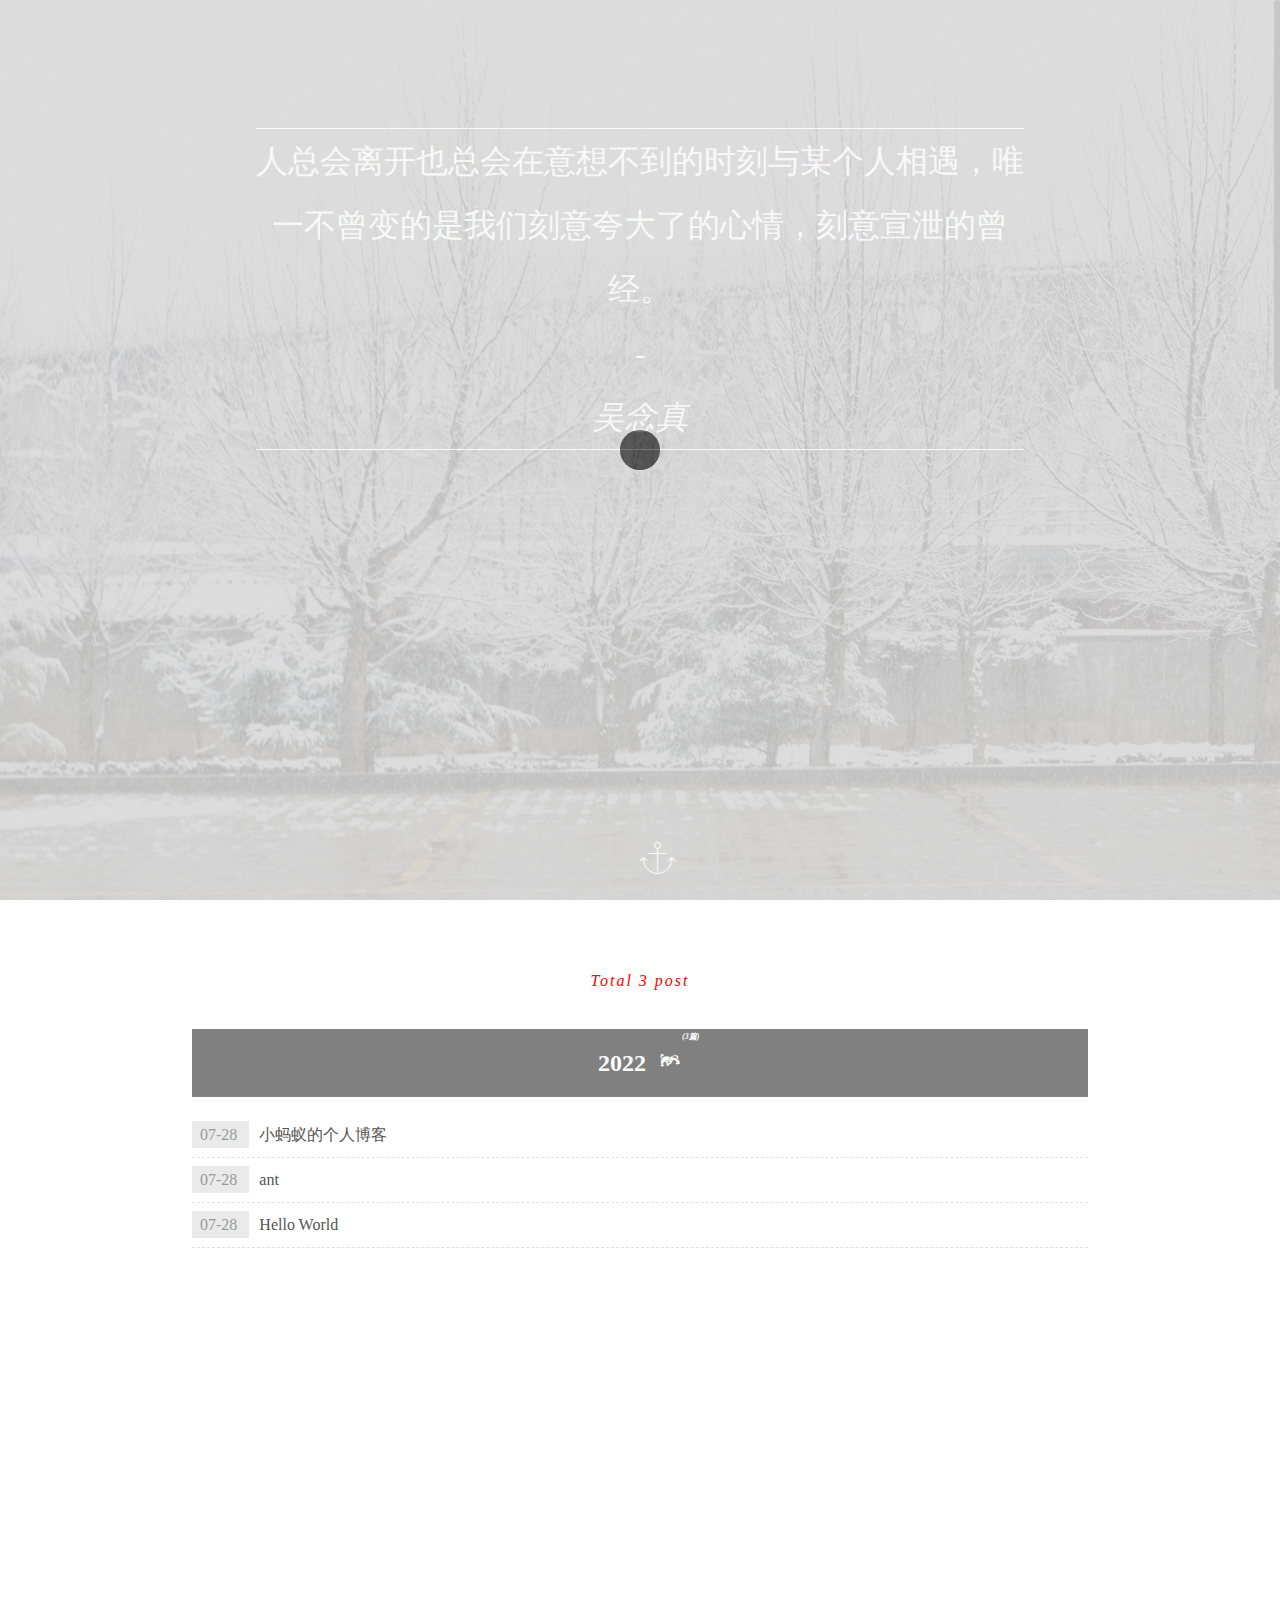
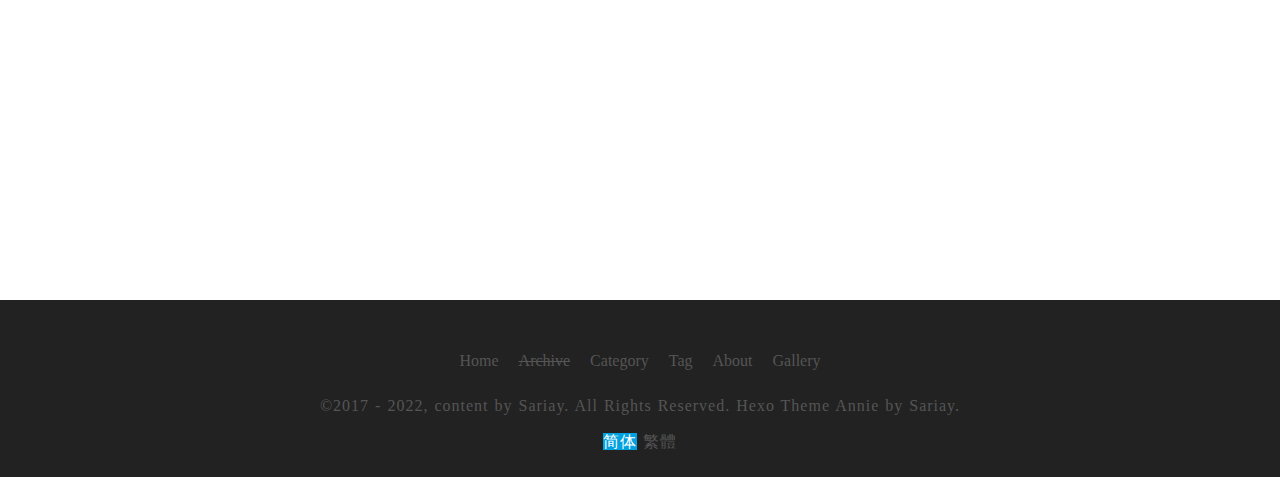
==== archives/index.html @ a085ccd4 "Site updated: 2022-07-29 09:21:58" ====
<!--
	作者：Sariay
	时间：2018-08-26
	描述：There may be a bug, but don't worry, Qiling(器灵) says that it can work normally! aha!
-->
<!DOCTYPE html>
<html class="html-loading">
		

<head>
	<meta charset="utf-8">
  <meta http-equiv="X-UA-Compatible" content="IE=edge,chrome=1">
	<meta name="viewport" content="width=device-width, initial-scale=1, maximum-scale=1.0, user-scalable=no">
  <title>
    
      Archive | 小蚂蚁的个人博客
    
  </title>
  <meta name="author" content="John Doe">
  <meta name="keywords" content="" />
  <meta name="description" content="" />
	<!-- favicon -->
  <link rel="shortcut icon" href="/img/favicon.ico">

  <!-- css -->
  
<link rel="stylesheet" href="/css/Annie.css">

  
  <!-- jquery -->
	
<script src="/plugin/jquery/jquery.min.js"></script>


<script>
    const CONFIG_BGIMAGE = {
      mode: 'normal',
      normalSrc: '/img/header-bg.jpg',
      randomYouMax: 110,
      randomYouSrc: 'https://sariay.github.io/Random-img/',
	  randomOtherSrc: 'https://api.berryapi.net/?service=App.Bing.Images&day=-0',
	  preloaderEnable: true
    }
	
    const CONFIG_LEACLOUD_COUNT = {
      enable: false,
	  appId: 'AU8...',
	  appKey: '4cU...',
	  serverURLs: 'http' || ' '
    }
  </script>
<meta name="generator" content="Hexo 6.2.0"></head>
	<body>
		<!-- Preloader -->

	<div id="preloader">
		<div class="pre-container">
			
				<div class="spinner">
					<div class="double-bounce1"></div>
					<div class="double-bounce2"></div>
				</div>
						
		</div>
	</div>


<!-- header -->
<header class="fixbackground bg-pan-br">
	<div class="mask">
		<!-- motto -->
		<div class="h-body">	
			
				<div class="motto text-shadow-pop-left">
					<p class="content" id="motto-content">Fetching...</p>
					<p>-<p>
					<p class="author" id="motto-author">Just a minute...</p>
				</div>
			
		</div>
		
		<!-- others: such as time... -->			
		<div class="h-footer">
			<a href="javascript:;" id="read-more" class="scroll-down">
				<span class="icon-anchor1 animation-scroll-down"></span>
			</a>
		</div>
	</div>
</header>

<div id="navigation-hide">
	<!-- Progress bar -->
	<div id="progress-bar"></div>

	<!-- Progress percent -->
	<div id="progress-percentage"><span>0.0%</span></div>

	<div class="toc-switch"><span class="switch-button">Catalog</span></div>

	<!-- Page title -->
	<p>
		
			Archive
		
	</p>

	
	

	<!-- Nav trigger for navigation-H-->
	<a class="nav-trigger"><span></span></a>
</div>

<!-- Navigation in div(id="navigation-H") -->
<nav class="nav-container" id="cd-nav">
	<div class="nav-header">
		<span class="logo"> 
			<img src="/img/logo.png">
		</span>
		<a href="javascript:;" class="nav-close"></a>
	</div>
	
	<div class="nav-body">
		<ul id="global-nav">
	
		<li class="menu-home">
			<a href="/" class="menu-item-home" target="_blank">Home</a>
		</li>
		
	
		<li class="menu-archive">
			<a href="/archives" class="menu-item-archive" target="_blank">Archive</a>
		</li>
		
	
		<li class="menu-categories">
			<a href="/categories" class="menu-item-categories" target="_blank">Category</a>
		</li>
		
	
		<li class="menu-tags">
			<a href="/tags" class="menu-item-tags" target="_blank">Tag</a>
		</li>
		
	
		<li class="menu-about">
			<a href="/about" class="menu-item-about" target="_blank">About</a>
		</li>
		
	
		<li class="menu-gallery">
			<a href="/gallery" class="menu-item-gallery" target="_blank">Gallery</a>
		</li>
		
	

	
</ul>
	</div>
	
	<div class="nav-footer">
		<ul id="global-social">
	
		<li>
			<a href="http://github.com/" target="_blank">
				<span class="icon-one"><span class="path1"></span><span class="path2"></span></span>
			</a>
		</li>
	
		<li>
			<a href="http://github.com/" target="_blank">
				<span class="icon-zhihu"></span>
			</a>
		</li>
	
		<li>
			<a href="http://github.com/" target="_blank">
				<span class="icon-github"></span>
			</a>
		</li>
	
		<li>
			<a href="http://github.com/" target="_blank">
				<span class="icon-sina-weibo "></span>
			</a>
		</li>
	
		<li>
			<a href="http://github.com/" target="_blank">
				<span class="icon-pinterest2"></span>
			</a>
		</li>
	
		<li>
			<a href="http://github.com/" target="_blank">
				<span class="icon-instagram"></span>
			</a>
		</li>
	
		<li>
			<a href="http://github.com/" target="_blank">
				<span class="icon-twitter"></span>
			</a>
		</li>
	
		<li>
			<a href="/atom.xml" target="_blank">
				<span class="icon-rss"></span>
			</a>
		</li>
			
</ul>

	</div>
</nav>
			
		<!--main-->
		<main>
			<!--
	时间：2018-11-08
	描述：The archive module refers to 'https://1984n.win/archives-post/' & 'http://1900.live/one-theme/', include js、css. Relevant rights reserved by them! 
-->
<div class="layout-archive">
    <div class="i-container">
        <i class="fa fa-book i-tag">
			<!--
	Thec counter of post number  for archive.ejs.  
-->

	
	Total 3 post
	

		</i>
    </div>

    <!-- Archive by year, display in page( archive ) -->
    <div id="layout-archive-year" style="display: 
                 	
            block">        
        
        
        <ul>
            
                <li>
                    <a href="/2022/07/28/littleant/">
            			<em year="2022">
                            07-28
                        </em>
        			    <span itemprop="name">
                            小蚂蚁的个人博客
                        </span>
        			    
                    </a>
                </li>
            
                <li>
                    <a href="/2022/07/28/ant/">
            			<em year="2022">
                            07-28
                        </em>
        			    <span itemprop="name">
                            ant
                        </span>
        			    
                    </a>
                </li>
            
                <li>
                    <a href="/2022/07/28/hello-world/">
            			<em year="2022">
                            07-28
                        </em>
        			    <span itemprop="name">
                            Hello World
                        </span>
        			    
                    </a>
                </li>
            
        </ul>
    </div>

     <!-- Archive by month, called by page( categories, tags... ) -->
    <div id="layout-archive-month" style="display: 
         
            none"> 
        

        
        
            

            
                
                <h3 class="archive-year">
                    <!-- <a href="/archives/2022/07"> -->
                    <a>
                        2022 - 07
                    </a>
                </h3>
            

            <ul>
                <li>
                    <a href="/2022/07/28/littleant/">
                        <em>
                            07-28
                        </em>
                        <span itemprop="name">
                            小蚂蚁的个人博客
                        </span>
                               
                    </a>
                </li>
            </ul>
        
            

            

            <ul>
                <li>
                    <a href="/2022/07/28/ant/">
                        <em>
                            07-28
                        </em>
                        <span itemprop="name">
                            ant
                        </span>
                               
                    </a>
                </li>
            </ul>
        
            

            

            <ul>
                <li>
                    <a href="/2022/07/28/hello-world/">
                        <em>
                            07-28
                        </em>
                        <span itemprop="name">
                            Hello World
                        </span>
                               
                    </a>
                </li>
            </ul>
        
    </div>

    
</div>
		</main>

		<!--footer-->
		<footer>
	<div id="navigation-show">
		<ul id="global-nav">
	
		<li class="menu-home">
			<a href="/" class="menu-item-home" target="_blank">Home</a>
		</li>
		
	
		<li class="menu-archive">
			<a href="/archives" class="menu-item-archive" target="_blank">Archive</a>
		</li>
		
	
		<li class="menu-categories">
			<a href="/categories" class="menu-item-categories" target="_blank">Category</a>
		</li>
		
	
		<li class="menu-tags">
			<a href="/tags" class="menu-item-tags" target="_blank">Tag</a>
		</li>
		
	
		<li class="menu-about">
			<a href="/about" class="menu-item-about" target="_blank">About</a>
		</li>
		
	
		<li class="menu-gallery">
			<a href="/gallery" class="menu-item-gallery" target="_blank">Gallery</a>
		</li>
		
	

	
</ul>
	</div>

	<div class="copyright">
		<p>
			 
				&copy;2017 - 2022, content by Sariay. All Rights Reserved.
			
			
				<a href="http://hexo.io/" title="Hexo" target="_blank" rel="noopener">Hexo</a> Theme <a href="https://github.com/Sariay/hexo-theme-Annie" title="Annie" target="_blank" rel="noopener">Annie</a> by Sariay.
			
		</p>
		<p>
			

	<!-- busuanzi -->
	<!-- busuanzi -->



			<a href="javascript:zh_tran('s');" class="zh_click" id="zh_click_s">简体</a> 
			<a href="javascript:zh_tran('t');" class="zh_click" id="zh_click_t">繁體</a>				
		</p>
	</div>		
</footer>
		
	<!-- Local or hitokoto! -->

	
<script src="/plugin/motto/motto.js"></script>

	
	<script type="text/javascript">
		(function motto(){
			let mottoText = getMingYanContent().split('</br> - </br>'),
			
			mottoTextContent = mottoText[0]?mottoText[0]:'请刷新...',
			
			mottoTextFrom = mottoText[1]?mottoText[1]:'one/一个';
			
			mottoTextContent = mottoTextContent.trim().substring(0, 100);
		
			$("#motto-content").html( mottoTextContent);
			$("#motto-author").html( mottoTextFrom  );
		})();	
	</script>	



<!-- love effect -->


<!-- back to top -->

	<div id="totop">
	<span class="icon-circle-up"></span>
</div>



<!-- site analysis -->


	<!-- site-analysis -->
	
	
	
	
	
 

<!-- leancloud -->


	<!-- leancloud -->
	<!--
	时间：2018-11-27
	描述：
		文章访问量：visitors
		文章喜欢量：likes	
		文章排行榜：topNPost
		其他得说明：
			01-Cookie相关的函数 
				https://blog.csdn.net/somehow1002/article/details/78511541（Author：somehow1002）
			02-visitors相关的函数 
				https://blog.csdn.net/u013553529/article/details/63357382（Author：爱博客大伯）
				https://notes.doublemine.me/2015-10-21-为NexT主题添加文章阅读量统计功能.html（Author：夏末）
			03-topNPost相关的函数
				https://hoxis.github.io/hexo-next-read-rank.html（Author：hoxis）
			04-likes相关的函数，
				参考了01 & 02进行简单的设计与实现
-->


	

  



<script src="/plugin/chinese/chinese.js"></script>
<script src="/plugin/imagelazyloader/yall.min.js"></script>
<script src="/plugin/imageloaded/imagesloaded.pkgd.min.js"></script>
<script src="/plugin/nicescroll/jquery.nicescroll.js"></script>
<script src="/plugin/resizediv/resizediv.js"></script>
<script src="/js/main.js"></script>

	</body>	
</html>
---- css/Annie.css ----
html,
body,
div,
main,
applet,
object,
iframe,
h1,
h2,
h3,
h4,
h5,
h6,
hr,
p,
blockquote,
pre,
a,
abbr,
acronym,
address,
big,
cite,
code,
del,
dfn,
em,
span,
img,
ins,
kbd,
q,
s,
samp,
small,
strike,
strong,
sub,
sup,
tt,
var,
b,
u,
i,
center,
dl,
dt,
dd,
ol,
ul,
li,
fieldset,
form,
label,
legend,
table,
caption,
tbody,
tfoot,
thead,
tr,
th,
td,
article,
aside,
canvas,
details,
embed,
figure,
figcaption,
footer,
header,
hgroup,
menu,
nav,
output,
ruby,
section,
summary,
time,
mark,
audio,
video {
  margin: 0;
  padding: 0;
  border: 0;
  vertical-align: baseline;
}
header,
nav,
footer,
main,
section,
aside,
article,
figure {
  display: block;
}
html {
  font-size: 16px;
}
body {
  font-family: Ovo, Georgia, STZhongsong, "Microsoft YaHei", serif;
  font-size: 1rem;
  font-weight: normal;
  color: #555;
  -webkit-text-size-adjust: 100%;
  -moz-text-size-adjust: 100%;
  -ms-text-size-adjust: 100%;
  -webkit-font-smoothing: antialiased;
  -moz-osx-font-smoothing: grayscale;
/*
		word-spacing: 1px;
		letter-spacing: 1px;
		word-wrap: break-word;//针对单词本身换行做处理
		word-break: break-all;//针对句子本身换行做处理
	*/
}
p {
  text-align: justify;
  margin-bottom: 1rem;
}
h1,
h2,
h3,
h4,
h5,
h6 {
  font-weight: 600;
  margin-bottom: 1rem;
}
h1 {
  font-size: 2rem;
}
h2 {
  font-size: 1.75rem;
}
h3 {
  font-size: 1.5rem;
}
h4 {
  font-size: 1.25rem;
}
h5,
h6 {
  font-size: 1rem;
}
hr {
  border-bottom: 1px solid #eee;
  margin-bottom: 1rem;
}
blockquote {
  quotes: none;
  border-left: 4px solid #ddd;
  background: #f0f0f0;
  margin-bottom: 1rem;
  padding: 0.5rem 0.5rem 0.5rem 2rem;
}
blockquote p {
  margin-bottom: 0;
}
blockquote footer {
  font-family: inherit;
  font-size: inherit;
  line-height: inherit;
  text-align: inherit;
  color: inherit;
  background-color: inherit;
  padding: 0;
}
b,
strong {
  font-weight: 600;
}
em,
cite,
q {
  font-style: italic;
  quotes: auto;
}
sup,
sub {
  position: relative;
  font-size: 0.75rem;
}
sup {
  top: -0.5rem;
}
sub {
  bottom: -0.2rem;
}
small {
  font-size: 0.75rem;
}
acronym,
abbr {
  border-bottom: 1px dotted #eee;
}
a {
  transition: color 0.3s ease-in-out, background-color 0.2s ease-in-out, border-color 0.3s ease-in-out, box-shadow 0.2s ease-in-out;
  border-bottom: 0px solid #eee;
  text-decoration: none;
  color: #555;
  cursor: pointer;
}
a:hover {
  border-bottom-color: transparent;
  color: #4183c4;
}
ul,
ol,
dl {
  margin-bottom: 1rem;
}
ul {
  list-style: disc;
  list-style-position: inside;
}
ol {
  list-style: decimal-leading-zero;
  list-style-position: inside;
}
dt {
  font-weight: 600;
}
table {
  display: table;
  font-size: 1rem;
  table-layout: fixed;
  border-collapse: collapse;
  border-spacing: 0;
/*min-width: 100%;*/
  margin-bottom: 1rem;
}
table thead tr {
  border: 1px solid #ddd;
  background: #f0f0f0;
  font-weight: 600;
}
table tbody tr {
  border: 1px solid #ddd;
}
table tbody tr:nth-child(2n) {
  background: #f0f0f0;
}
table th,
table td {
  padding: 0.25rem 0.5rem;
  border: 1px solid #ddd;
/*min-width: 60px;*/
}
img,
video,
audio {
  display: block;
  opacity: 1;
  max-width: 100%;
  width: auto;
  height: auto;
  cursor: pointer;
  margin: 0 auto 1rem;
}
code {
  font-family: "Source Code Pro", Consolas, Monaco, Menlo, Consolas, monospace;
  font-size: 1rem;
  padding: 2px 4px;
  color: #555;
  background: #f0f0f0;
  border-radius: 2px;
}
pre {
  -webkit-overflow-scrolling: touch;
  font-family: "Source Code Pro", Consolas, Monaco, Menlo, Consolas, monospace;
  font-size: 1rem;
  padding: 2px 4px;
  margin-bottom: 1rem;
}
pre code {
  display: block;
  padding: 1rem 1.5rem;
  overflow-x: auto;
}
.video-container {
  position: relative;
  padding-top: cal(0.5625) rem;
/* 16:9 ratio*/
  margin-bottom: 1rem;
  height: 0;
  overflow: hidden;
}
.video-container iframe,
.video-container object,
.video-container embed {
  position: absolute;
  top: 0;
  left: 0;
  width: 100%;
  height: 100%;
  margin-top: 0;
}
iframe {
  border: none;
  margin-bottom: 1rem;
}
@font-face {
  font-family: 'icomoon';
  src: url("fonts/icomoon.eot?2jyd6c");
  src: url("fonts/icomoon.eot?2jyd6c#iefix") format('embedded-opentype'), url("fonts/icomoon.ttf?2jyd6c") format('truetype'), url("fonts/icomoon.woff?2jyd6c") format('woff'), url("fonts/icomoon.svg?2jyd6c#icomoon") format('svg');
  font-weight: normal;
  font-style: normal;
  font-display: block;
}
[class^="icon-"],
[class*=" icon-"] {
/* use !important to prevent issues with browser extensions that change fonts */
  font-family: 'icomoon' !important;
  speak: none;
  font-style: normal;
  font-weight: normal;
  font-variant: normal;
  text-transform: none;
  line-height: 1;
/* Better Font Rendering =========== */
  -webkit-font-smoothing: antialiased;
  -moz-osx-font-smoothing: grayscale;
}
.icon-baidu:before {
  content: "\e931";
}
.icon-coding:before {
  content: "\e932";
}
.icon-csdn:before {
  content: "\e933";
  color: #888;
}
.icon-douban:before {
  content: "\e934";
}
.icon-email .path1:before {
  content: "\e937";
  color: #efefef;
}
.icon-email .path2:before {
  content: "\e939";
  margin-left: -1.1083984375em;
  color: #fff;
}
.icon-email .path3:before {
  content: "\e93a";
  margin-left: -1.1083984375em;
  color: #efefef;
}
.icon-email .path4:before {
  content: "\e93b";
  margin-left: -1.1083984375em;
  color: #efefef;
}
.icon-email .path5:before {
  content: "\e93c";
  margin-left: -1.1083984375em;
  color: #000;
}
.icon-email .path6:before {
  content: "\e93d";
  margin-left: -1.1083984375em;
  color: #efefef;
}
.icon-email .path7:before {
  content: "\e93e";
  margin-left: -1.1083984375em;
  color: #000;
}
.icon-email .path8:before {
  content: "\e93f";
  margin-left: -1.1083984375em;
  color: #fff;
}
.icon-email .path9:before {
  content: "\e940";
  margin-left: -1.1083984375em;
  color: #000;
}
.icon-email .path10:before {
  content: "\e941";
  margin-left: -1.1083984375em;
  color: #000;
}
.icon-gitee:before {
  content: "\e942";
}
.icon-gitlab:before {
  content: "\e943";
}
.icon-hitokoto:before {
  content: "\e944";
}
.icon-jianshu .path1:before {
  content: "\e945";
  color: #999;
}
.icon-jianshu .path2:before {
  content: "\e946";
  margin-left: -1em;
  color: #fff;
}
.icon-jianshu .path3:before {
  content: "\e947";
  margin-left: -1em;
  color: #fff;
}
.icon-jianshu .path4:before {
  content: "\e948";
  margin-left: -1em;
  color: #fff;
}
.icon-juejing:before {
  content: "\e94a";
}
.icon-netease .path1:before {
  content: "\e94b";
  color: #e82202;
}
.icon-netease .path2:before {
  content: "\e94d";
  margin-left: -1em;
  color: #fff;
}
.icon-netease .path3:before {
  content: "\e94f";
  margin-left: -1em;
  color: #e82202;
}
.icon-one .path1:before {
  content: "\e950";
  color: #000;
}
.icon-one .path2:before {
  content: "\e951";
  margin-left: -1em;
  color: #010101;
}
.icon-qiniu:before {
  content: "\e952";
}
.icon-qq:before {
  content: "\e954";
}
.icon-weixin:before {
  content: "\e955";
}
.icon-zhihu:before {
  content: "\e956";
}
.icon-pig:before {
  content: "\e92f";
}
.icon-dog:before {
  content: "\e921";
}
.icon-monkey:before {
  content: "\e922";
}
.icon-tiger:before {
  content: "\e923";
}
.icon-rooster:before {
  content: "\e924";
}
.icon-dragon:before {
  content: "\e926";
}
.icon-horse:before {
  content: "\e927";
}
.icon-ox:before {
  content: "\e928";
}
.icon-snake:before {
  content: "\e929";
}
.icon-rat:before {
  content: "\e92a";
}
.icon-rabbit .path1:before {
  content: "\e92b";
  color: #333;
}
.icon-rabbit .path2:before {
  content: "\e92c";
  margin-left: -1em;
  color: #fff;
}
.icon-goat:before {
  content: "\e92e";
}
.icon-flag1:before {
  content: "\e024";
}
.icon-anchor1:before {
  content: "\e03f";
}
.icon-rss1:before {
  content: "\e060";
}
.icon-link1:before {
  content: "\e901";
}
.icon-calendar2:before {
  content: "\e957";
}
.icon-calendar1:before {
  content: "\e902";
}
.icon-file:before {
  content: "\e903";
}
.icon-file1:before {
  content: "\e904";
}
.icon-checkmark:before {
  content: "\e905";
}
.icon-checkmark1:before {
  content: "\e906";
}
.icon-cancel:before {
  content: "\e908";
}
.icon-cancel1:before {
  content: "\e909";
}
.icon-pictures:before {
  content: "\e90a";
}
.icon-chronometer:before {
  content: "\e90b";
}
.icon-time:before {
  content: "\e958";
}
.icon-checkmark2:before {
  content: "\e90c";
}
.icon-cancel2:before {
  content: "\e910";
}
.icon-magnifier:before {
  content: "\e911";
}
.icon-pen:before {
  content: "\e913";
}
.icon-attachment1:before {
  content: "\e914";
}
.icon-hourglass:before {
  content: "\e915";
}
.icon-envelope:before {
  content: "\e916";
}
.icon-heart1:before {
  content: "\e917";
}
.icon-paperplane:before {
  content: "\e918";
}
.icon-book:before {
  content: "\e919";
}
.icon-checked:before {
  content: "\e91a";
}
.icon-error:before {
  content: "\e91b";
}
.icon-add:before {
  content: "\e91c";
}
.icon-minus:before {
  content: "\e91d";
}
.icon-anchor:before {
  content: "\e91e";
}
.icon-clipboard1:before {
  content: "\e91f";
}
.icon-home:before {
  content: "\e900";
}
.icon-pencil2:before {
  content: "\e920";
}
.icon-quill:before {
  content: "\e907";
}
.icon-image:before {
  content: "\e90d";
}
.icon-images:before {
  content: "\e90e";
}
.icon-camera:before {
  content: "\e90f";
}
.icon-play:before {
  content: "\e912";
}
.icon-files-empty:before {
  content: "\e925";
}
.icon-paste:before {
  content: "\e92d";
}
.icon-folder-open:before {
  content: "\e930";
}
.icon-price-tag:before {
  content: "\e935";
}
.icon-price-tags:before {
  content: "\e936";
}
.icon-qrcode:before {
  content: "\e938";
}
.icon-compass:before {
  content: "\e949";
}
.icon-map2:before {
  content: "\e94c";
}
.icon-clock:before {
  content: "\e94e";
}
.icon-calendar:before {
  content: "\e953";
}
.icon-download:before {
  content: "\e960";
}
.icon-upload:before {
  content: "\e961";
}
.icon-undo2:before {
  content: "\e967";
}
.icon-redo2:before {
  content: "\e968";
}
.icon-forward:before {
  content: "\e969";
}
.icon-reply:before {
  content: "\e96a";
}
.icon-bubbles2:before {
  content: "\e96d";
}
.icon-bubbles4:before {
  content: "\e970";
}
.icon-quotes-left:before {
  content: "\e977";
}
.icon-quotes-right:before {
  content: "\e978";
}
.icon-hour-glass:before {
  content: "\e979";
}
.icon-search:before {
  content: "\e986";
}
.icon-zoom-in:before {
  content: "\e987";
}
.icon-zoom-out:before {
  content: "\e988";
}
.icon-enlarge2:before {
  content: "\e98b";
}
.icon-shrink2:before {
  content: "\e98c";
}
.icon-lock:before {
  content: "\e98f";
}
.icon-unlocked:before {
  content: "\e990";
}
.icon-cog:before {
  content: "\e994";
}
.icon-fire:before {
  content: "\e9a9";
}
.icon-clipboard:before {
  content: "\e9b8";
}
.icon-cloud-download:before {
  content: "\e9c2";
}
.icon-cloud-upload:before {
  content: "\e9c3";
}
.icon-cloud-check:before {
  content: "\e9c4";
}
.icon-download2:before {
  content: "\e9c5";
}
.icon-upload2:before {
  content: "\e9c6";
}
.icon-earth:before {
  content: "\e9ca";
}
.icon-link:before {
  content: "\e9cb";
}
.icon-flag:before {
  content: "\e9cc";
}
.icon-attachment:before {
  content: "\e9cd";
}
.icon-eye:before {
  content: "\e9ce";
}
.icon-eye-blocked:before {
  content: "\e9d1";
}
.icon-bookmarks:before {
  content: "\e9d3";
}
.icon-contrast:before {
  content: "\e9d5";
}
.icon-heart:before {
  content: "\e9da";
}
.icon-heart-broken:before {
  content: "\e9db";
}
.icon-warning:before {
  content: "\ea07";
}
.icon-notification:before {
  content: "\ea08";
}
.icon-question:before {
  content: "\ea09";
}
.icon-info:before {
  content: "\ea0c";
}
.icon-cancel-circle:before {
  content: "\ea0d";
}
.icon-blocked:before {
  content: "\ea0e";
}
.icon-play2:before {
  content: "\ea15";
}
.icon-pause:before {
  content: "\ea16";
}
.icon-arrow-up2:before {
  content: "\ea3a";
}
.icon-arrow-right2:before {
  content: "\ea3c";
}
.icon-arrow-down2:before {
  content: "\ea3e";
}
.icon-arrow-left2:before {
  content: "\ea40";
}
.icon-circle-up:before {
  content: "\ea41";
}
.icon-circle-right:before {
  content: "\ea42";
}
.icon-circle-down:before {
  content: "\ea43";
}
.icon-circle-left:before {
  content: "\ea44";
}
.icon-embed2:before {
  content: "\ea80";
}
.icon-share2:before {
  content: "\ea82";
}
.icon-mail2:before {
  content: "\ea84";
}
.icon-amazon:before {
  content: "\ea87";
}
.icon-google-plus:before {
  content: "\ea8b";
}
.icon-hangouts:before {
  content: "\ea8e";
}
.icon-google-drive:before {
  content: "\ea8f";
}
.icon-facebook:before {
  content: "\ea90";
}
.icon-instagram:before {
  content: "\ea92";
}
.icon-telegram:before {
  content: "\ea95";
}
.icon-twitter:before {
  content: "\ea96";
}
.icon-renren:before {
  content: "\ea99";
}
.icon-sina-weibo:before {
  content: "\ea9a";
}
.icon-rss:before {
  content: "\ea9b";
}
.icon-youtube2:before {
  content: "\ea9e";
}
.icon-twitch:before {
  content: "\ea9f";
}
.icon-github:before {
  content: "\eab0";
}
.icon-wordpress:before {
  content: "\eab4";
}
.icon-tux:before {
  content: "\eabd";
}
.icon-appleinc:before {
  content: "\eabe";
}
.icon-android:before {
  content: "\eac0";
}
.icon-linkedin:before {
  content: "\eac9";
}
.icon-linkedin2:before {
  content: "\eaca";
}
.icon-stumbleupon:before {
  content: "\eace";
}
.icon-pinterest2:before {
  content: "\ead2";
}
.icon-chrome:before {
  content: "\ead9";
}
.icon-firefox:before {
  content: "\eada";
}
.icon-edge:before {
  content: "\eadc";
}
.icon-opera:before {
  content: "\eade";
}
.icon-file-pdf:before {
  content: "\eadf";
}
.icon-file-word:before {
  content: "\eae1";
}
.icon-git:before {
  content: "\eae7";
}
/* normalize.css v8.0.1 | MIT License | github.com/necolas/normalize.css */
html {
  line-height: 1.15; /* 1 */
  -webkit-text-size-adjust: 100%; /* 2 */
}
body {
  margin: 0;
}
main {
  display: block;
}
h1 {
  font-size: 2em;
  margin: 0.67em 0;
}
hr {
  box-sizing: content-box; /* 1 */
  height: 0; /* 1 */
  overflow: visible; /* 2 */
}
pre {
  font-family: monospace, monospace; /* 1 */
  font-size: 1em; /* 2 */
}
a {
  background-color: transparent;
}
abbr[title] {
  border-bottom: none; /* 1 */
  text-decoration: underline; /* 2 */
  text-decoration: underline dotted; /* 2 */
}
b,
strong {
  font-weight: bolder;
}
code,
kbd,
samp {
  font-family: monospace, monospace; /* 1 */
  font-size: 1em; /* 2 */
}
small {
  font-size: 80%;
}
sub,
sup {
  font-size: 75%;
  line-height: 0;
  position: relative;
  vertical-align: baseline;
}
sub {
  bottom: -0.25em;
}
sup {
  top: -0.5em;
}
img {
  border-style: none;
}
button,
input,
optgroup,
select,
textarea {
  font-family: inherit; /* 1 */
  font-size: 100%; /* 1 */
  line-height: 1.15; /* 1 */
  margin: 0; /* 2 */
}
button,
input {
/* 1 */
  overflow: visible;
}
button,
select {
/* 1 */
  text-transform: none;
}
button,
[type="button"],
[type="reset"],
[type="submit"] {
  -webkit-appearance: button;
}
button::-moz-focus-inner,
[type="button"]::-moz-focus-inner,
[type="reset"]::-moz-focus-inner,
[type="submit"]::-moz-focus-inner {
  border-style: none;
  padding: 0;
}
button:-moz-focusring,
[type="button"]:-moz-focusring,
[type="reset"]:-moz-focusring,
[type="submit"]:-moz-focusring {
  outline: 1px dotted ButtonText;
}
fieldset {
  padding: 0.35em 0.75em 0.625em;
}
legend {
  box-sizing: border-box; /* 1 */
  color: inherit; /* 2 */
  display: table; /* 1 */
  max-width: 100%; /* 1 */
  padding: 0; /* 3 */
  white-space: normal; /* 1 */
}
progress {
  vertical-align: baseline;
}
textarea {
  overflow: auto;
}
[type="checkbox"],
[type="radio"] {
  box-sizing: border-box; /* 1 */
  padding: 0; /* 2 */
}
[type="number"]::-webkit-inner-spin-button,
[type="number"]::-webkit-outer-spin-button {
  height: auto;
}
[type="search"] {
  -webkit-appearance: textfield; /* 1 */
  outline-offset: -2px; /* 2 */
}
[type="search"]::-webkit-search-decoration {
  -webkit-appearance: none;
}
::-webkit-file-upload-button {
  -webkit-appearance: button; /* 1 */
  font: inherit; /* 2 */
}
details {
  display: block;
}
summary {
  display: list-item;
}
template {
  display: none;
}
[hidden] {
  display: none;
}
footer {
  font-family: "Times New Roman", Times, serif;
  font-size: 1rem;
  line-height: 2;
  color: #555;
  background-color: #222;
  padding-top: 2rem;
  padding-bottom: 1rem;
}
footer .copyright {
  text-align: center;
}
footer .copyright p {
  text-align: inherit;
  letter-spacing: 1px;
  word-spacing: 1px;
  margin: 0.2rem 0;
}
.fixbackground {
/* header Background parallax */
  background-attachment: fixed;
}
header {
  display: flex;
  position: relative;
  width: 100%;
  height: 100vh;
  background-size: cover;
}
header .mask {
/*遮罩效果*/
  width: 100%;
  height: 100vh;
  background-color: rgba(0,0,0,0.4);
}
header .h-body {
  position: relative;
  width: 100%;
}
header .h-body .motto {
  font-size: 2rem;
  line-height: 2;
  text-align: center;
  width: 60%;
  margin: 8rem auto;
  color: #fff;
  border-top: 1px solid #fff;
  border-bottom: 1px solid #fff;
}
header .h-body .motto p {
  text-align: center;
  margin: 0;
}
header .h-body .motto p.content {
  font-size: inherit;
}
header .h-body .motto p.author {
  font-size: inherit;
  font-style: italic;
}
header .h-body .motto span.icon-quotes-left {
  float: left;
  left: -45px;
  position: absolute;
}
header .h-body .motto span.icon-quotes-right {
  float: right;
  position: relative;
  top: -45px;
  right: -15px;
}
header .h-footer {
  width: 100%;
  text-align: center;
}
header .h-footer a {
  font-size: 2rem;
  color: #fff;
  position: absolute;
  bottom: 20px;
}
.layout-about {
  width: 60%;
  margin: 0em auto;
  padding: 5em 0;
  border: 1px solid transparent;
}
.layout-about .about-content {
  margin-top: 2rem;
}
.layout-archive {
  width: 70%;
  margin: 0rem auto;
  padding: 4rem 0;
  border: 1px solid transparent;
  background-color: #fff;
}
.layout-archive .i-tag {
  color: #f00;
  letter-spacing: 2px;
  margin: 60px 0;
}
.layout-archive a {
  border-bottom: 0px solid #e0e0e0;
}
.layout-archive .i-container {
  text-align: center;
}
#layout-archive-year {
  margin-top: 2rem;
  text-align: left;
  width: 100%;
  display: none;
}
#layout-archive-year ul {
  list-style: none;
  padding-left: 0rem;
  transition: height 0.5s;
  padding: 0px;
  border: none;
}
#layout-archive-year ul li {
  height: 44px;
  border-bottom: 1px dashed #e0e0e0;
  line-height: 44px;
  font-size: 1rem;
  padding-left: 0px;
  overflow: hidden;
  margin: 0px;
}
#layout-archive-year ul li:hover {
  background: #f7f9fa;
}
#layout-archive-year ul li:hover em {
  font-style: normal;
  margin-right: 10px;
  line-height: 10px;
  margin-top: 10px;
  padding: 5px 8px;
  background: #f44336;
  color: #f7f9fa;
}
#layout-archive-year ul li em {
  font-style: normal;
  margin-right: 10px;
  line-height: 10px;
  margin-top: 10px;
  padding: 5px 8px;
  background: #eaeaea;
  color: #999;
}
#layout-archive-year h3 {
  cursor: pointer;
  text-align: center;
  background-color: #555;
  padding: 10px 0px;
  margin-top: 2rem;
  color: #fff;
  transition: all 0.5s;
}
#layout-archive-year h3 em {
  font-size: 0.5rem;
  position: absolute;
  margin-top: -10px;
}
#layout-archive-year h3:hover {
  background-color: #696969;
}
#layout-archive-year a {
  background: none;
}
#layout-archive-year .title-bg {
  background-color: #808080;
}
#layout-archive-year li a {
  text-decoration: none;
}
#layout-archive-year li a:hover {
  color: #f00;
}
#layout-archive-year li .tag {
  font-style: normal;
  margin-right: 0px;
  line-height: 10px;
  margin-top: 10px;
  padding: 8px 8px;
  background: #eaeaea;
  color: #999;
  float: right;
}
#layout-archive-month {
  margin-top: 0rem;
  text-align: left;
  max-width: 100%;
}
#layout-archive-month ul {
/*Archive by month*/
  list-style: none;
  padding-left: 0rem;
  transition: height 0.5s;
  padding: 0px;
  border: none;
}
#layout-archive-month ul li {
  height: 44px;
  border-bottom: 1px dashed #e0e0e0;
  line-height: 44px;
  font-size: 1rem;
  padding-left: 0x;
  overflow: hidden;
  margin: 0px;
}
#layout-archive-month ul li:hover {
  background: #f7f9fa;
}
#layout-archive-month ul li:hover em {
  font-style: normal;
  margin-right: 10px;
  line-height: 10px;
  margin-top: 10px;
  padding: 5px 8px;
  background: #f44336;
  color: #f7f9fa;
}
#layout-archive-month ul li em {
  font-style: normal;
  margin-right: 10px;
  line-height: 10px;
  margin-top: 10px;
  padding: 5px 8px;
  background: #eaeaea;
  color: #999;
}
#layout-archive-month h3 {
  cursor: auto;
  text-align: center;
  background-color: #555;
  padding: 5px 0px;
  color: #fff;
  transition: all 0.5s;
}
#layout-archive-month h3:hover {
  background-color: #696969;
}
#layout-archive-month h3>a {
  color: #fff;
  border-bottom: 0px dotted #d3d3d3;
}
#layout-archive-month h3 em {
  font-size: 0.5rem;
  position: absolute;
  margin-top: -10px;
}
#layout-archive-month a {
  background: none;
}
#layout-archive-month .title-bg {
  background-color: #808080;
}
#layout-archive-month li a {
  text-decoration: none;
}
#layout-archive-month li a:hover {
  color: #f00;
}
#layout-archive-month li .tag {
  font-style: normal;
  margin-right: 0px;
  line-height: 10px;
  margin-top: 10px;
  padding: 8px 8px;
  background: #eaeaea;
  color: #999;
  float: right;
}
.category {
  width: 100%;
}
.category .category-list {
  width: 100%;
  overflow: overlay;
  padding: 0;
  text-align: center;
}
.category .category-list li {
  font-size: 1rem;
  display: inline-flex;
  padding: 6px;
  margin-right: 10px;
  margin-bottom: 10px;
}
.category .category-list li:hover {
  color: #f00;
}
.category .category-list li .category-list-count {
  font-size: 0.9rem;
  margin-left: 2px;
}
.category .category-list a {
  padding-bottom: 0.2em;
}
.category .category-list a:hover {
  color: #f00;
  padding-bottom: 0.2em;
}
.layout-gallery {
  width: 96%;
  margin: 0em auto;
  padding: 4em 0;
  border: 1px solid transparent;
}
main {
  width: 100%;
  min-height: calc(100vh + 100px);
  line-height: 2;
}
.layout-cart {
  position: relative;
  margin: 0em auto;
  padding: 5em 0;
}
.layout-cart .post {
  position: relative;
  margin: 50px auto;
  width: 1200px;
}
.layout-cart .post a {
  border-bottom: none;
}
.layout-cart .post>a {
  position: relative;
  width: 680px;
  height: 440px;
  display: inline-block;
  overflow: hidden;
  background: #fff;
  z-index: 2;
}
.layout-cart .post>a img {
  width: 100%;
  height: 100%;
  position: relative;
}
.layout-cart .post-cover {
  overflow: hidden;
}
.layout-cart .post-text {
  position: absolute;
  top: 20px;
  height: 398px;
  width: 498px;
  border: 1px solid #e0e0e0;
  background: #fff;
  text-align: left;
}
.layout-cart .post:nth-child(odd) {
  text-align: left;
}
.layout-cart .post:nth-child(even) {
  text-align: right;
}
.layout-cart .post:nth-child(odd) .post-text {
  left: 660px;
}
.layout-cart .post:nth-child(even) .post-text {
  right: 660px;
}
.layout-cart .post-text .post-time {
  color: #999;
  font-size: 12px;
  margin: 80px 0 0 80px;
}
.layout-cart .post-text .post-title {
/*font-family: Georgia, Times New Roman, Times, serif;*/
  font-size: 1.2rem;
  font-weight: normal;
  line-height: 1.5;
  overflow: hidden;
  text-overflow: ellipsis;
  white-space: nowrap;
  margin: 10px 100px 0 80px;
}
.layout-cart .post-text .post-title a {
  color: #222;
}
.layout-cart .post-text .post-content {
  text-align: justify;
  line-height: 2;
  color: #555;
  word-spacing: 2px;
  letter-spacing: 0px;
  word-break: break-word;
  margin: 10px 100px 0 80px;
}
.layout-cart .post-text .post-meta {
  position: absolute;
  left: 80px;
  bottom: 60px;
  font-size: 12px;
  color: #999;
}
.layout-cart .post-text .post-meta span {
  margin-right: 16px;
}
.layout-pure {
/*For people who likes pure style*/
  width: 60%;
  height: auto;
  margin: 0em auto;
  padding: 5em 0;
}
.layout-pure .post {
  width: 100%;
  margin-bottom: 3.5em;
  display: flex;
  justify-content: center;
}
.layout-pure .post .post-text {
  width: 100%;
  opacity: 1;
  padding: 0;
  margin: 0;
  display: block;
  border-bottom: 1px solid #e0e0e0;
}
.layout-pure .post .post-text .post-title {
/*font-family: Georgia, Times New Roman, Times, serif;*/
  font-size: 1.5rem;
  line-height: 1.5;
  text-align: left;
  min-height: 20px;
  margin: 0 0 0.1em 0;
  padding: 0 0 0.1em 0;
}
.layout-pure .post .post-text .post-content {
  text-align: justify;
  line-height: 2;
  word-spacing: 2px;
  word-break: break-word;
}
.layout-pure .post .post-text .post-meta {
  min-height: 20px;
  padding: 0;
  margin: 10px 0;
  color: #999;
}
.layout-pure .post .post-text .post-meta span {
  margin-right: 16px;
}
.layout-pure .post .post-text .post-meta span.right {
  float: right;
}
.layout-pure .post .post-text .post-meta a {
  color: inherit;
}
.layout-pure .post .post-text .post-meta a:hover {
  color: #4183c4;
}
.layout-page-container {
  width: 70%;
  margin: 0em auto;
  padding: 4em 0;
  border: 1px solid transparent;
  background-color: #fff;
}
.layout-page-header {
  text-align: center;
}
.layout-page-header i {
  color: #f00;
  letter-spacing: 2px;
  text-align: inherit;
  margin: 60px 0 60px 0;
}
.layout-post {
  width: 60%;
  margin: 0em auto;
  padding: 5em 0;
  border: 1px solid transparent;
}
#layout-post {
  font-size: 1rem;
  line-height: 2;
}
#layout-post .article-title {
  font-size: 2rem;
  color: #333;
}
#layout-post .article-meta {
  color: #999;
  margin: 1em 0 2em;
}
#layout-post .article-meta a {
  color: inherit;
}
#layout-post .article-meta>span {
  padding: 0.4em;
  display: inline-block;
}
#layout-post .article-content a {
  color: #4183c4;
}
#layout-post .article-content a:hover {
  border-bottom: 1px solid #4183c4;
}
#layout-post .article-content>table {
  display: table;
  table-layout: fixed;
  border-collapse: collapse;
  border-spacing: 0;
  min-width: 100%;
  margin-bottom: 1rem;
}
#layout-post .article-content>table thead tr {
  border: 1px solid #ddd;
  background: #f0f0f0;
  font-weight: 600;
}
#layout-post .article-content>table tbody tr {
  border: 1px solid #ddd;
}
#layout-post .article-content>table tbody tr:nth-child(2n) {
  background: #f0f0f0;
}
#layout-post .article-content>table th,
#layout-post .article-content>table td {
  padding: 0.25rem 0.5rem;
  min-width: 60px;
  border: 1px solid #ddd;
}
#layout-post .article-content img {
  height: auto;
  width: auto;
  margin: auto;
}
.investment-container {
  width: 100%;
  margin: 6em auto 2em;
}
.investment-container .investment-header {
  display: flex;
  justify-content: center;
  margin: 0.5em auto 0;
}
.investment-container .investment-header .investment-title-1 {
  height: auto;
  width: 50%;
  overflow: hidden;
}
.investment-container .investment-header .investment-title-1 div {
  width: auto;
  height: auto;
  float: left;
  margin-right: 6px;
  margin-left: 1px;
  text-align: center;
  cursor: pointer;
}
.investment-container .investment-header .investment-title-1 a,
.investment-container .investment-header .investment-title-1 a:link,
.investment-container .investment-header .investment-title-1 a:visited,
.investment-container .investment-header .investment-title-1 a:hover {
  color: #555;
  width: 131px;
  height: auto;
  display: inline-block;
}
.investment-container .investment-header .investment-title-1 div.on {
  color: #f70;
}
.investment-container .investment-header .investment-title-1 div.on a,
.investment-container .investment-header .investment-title-1 div.on a:link,
.investment-container .investment-header .investment-title-1 div.on a:visited,
.investment-container .investment-header .investment-title-1 div.on a:hover {
  color: #f70;
}
.investment-container .investment-header .investment-title-2 {
  height: auto;
  width: 50%;
  overflow: hidden;
}
.investment-container .investment-header .investment-title-2>span {
  width: auto;
  height: auto;
  float: right;
  margin-right: 1px;
  margin-left: 6px;
  text-align: center;
  cursor: pointer;
}
.investment-container .investment-header .investment-title-2>span a {
  margin: 0 4px;
}
.investment-container .investment-content {
  clear: both;
  border-top: 1px solid #ededed;
  padding: 0;
  min-height: 500px;
}
.investment-container .investment-content .investment-content-list {
  display: none;
  -webkit-animation: zoom 0.8s;
  animation: zoom 0.8s;
}
@-webkit-keyframes zoom {
  from {
    -webkit-transform: scale(0);
  }
  to {
    -webkit-transform: scale(1);
  }
}
.relate-post {
/*line-height: 2;*/
  font-size: 1rem;
}
.relate-post ul {
  width: 100%;
  margin: 0 auto;
  padding: 2px;
}
.relate-post ul:first-child {
  margin-top: 4px;
}
.relate-post ul li {
  display: inline-table;
  width: 100%;
  margin-bottom: 2px;
  padding: 0.5em 0;
  border-bottom: 1px solid #e8e8e8;
  clear: both;
}
.relate-post ul li .relate-post-text {
  display: inline-block;
  width: 70%;
  vertical-align: top;
  clear: right;
}
.relate-post ul li .relate-post-text p {
  margin-bottom: 0;
}
.relate-post ul li .relate-post-text .relate-post-title {
  font-size: 1.3rem;
}
.relate-post ul li .relate-post-text .relate-post-date {
  font-size: 0.8rem;
}
.relate-post ul li .relate-post-text .relate-post-content {
  font-size: 1rem;
}
.relate-post ul li .relate-post-cover {
  display: inline-block;
  width: 27%;
  vertical-align: top;
  float: right;
  overflow: hidden;
}
.relate-post ul li .relate-post-cover img {
  margin-bottom: 0;
  position: relative;
}
#star-button {
  position: fixed;
  top: 0px;
  right: 60px;
  font-size: 1.2rem;
  cursor: pointer;
}
#star-button:hover,
#star-button:focus {
  color: #f00;
}
.star-animation {
  color: #f00;
}
.config-info {
  margin-top: 1rem;
}
@-moz-keyframes zoom {
  from {
    transform: scale(0);
  }
  to {
    transform: scale(1);
  }
}
@-webkit-keyframes zoom {
  from {
    transform: scale(0);
  }
  to {
    transform: scale(1);
  }
}
@-o-keyframes zoom {
  from {
    transform: scale(0);
  }
  to {
    transform: scale(1);
  }
}
@keyframes zoom {
  from {
    transform: scale(0);
  }
  to {
    transform: scale(1);
  }
}
.tags {
  width: 100%;
  text-align: center;
}
.tags a {
  margin-right: 10px;
  line-height: 2;
  display: inline-block;
}
.TCP-container {
  width: 100%;
}
.TCP-container #TCP-title {
  width: 70%;
  text-align: left;
  padding: 5px;
  margin: 0em auto;
}
.TCP-container #TCP-content {
  min-height: 500px;
}
.animation-zoom {
/*For one div: Zoom from 0 to 1!*/
  -webkit-animation: zoom 0.8s;
  animation: zoom 0.8s;
}
@-webkit-keyframes zoom {
  from {
    -webkit-transform: scale(0);
  }
  to {
    -webkit-transform: scale(1);
  }
}
@-webkit-keyframes scroll-down-effect {
  0% {
    top: 0px;
    opacity: 0;
  }
  30% {
    top: 10px;
    opacity: 1;
  }
  100% {
    top: 25px;
    opacity: 0;
  }
}
.scroll-down {
  -webkit-transition: all 2s ease-in-out 0s;
  -moz-transition: all 2s ease-in-out 0s;
  -ms-transition: all 2s ease-in-out 0s;
  -o-transition: all 2s ease-in-out 0s;
  transition: all 2s ease-in-out 0s;
}
.animation-scroll-down {
  position: relative;
  -webkit-animation-name: scroll-down-effect;
  -webkit-animation-duration: 2s;
  -webkit-animation-timing-function: linear;
  -webkit-animation-delay: 0s;
  -webkit-animation-iteration-count: infinite;
  -webkit-animation-play-state: running;
  animation-name: scroll-down-effect;
  animation-duration: 2s;
  animation-timing-function: linear;
  animation-delay: 0s;
  animation-iteration-count: infinite;
  animation-play-state: running;
}
.text-shadow-pop-top {
  -webkit-animation: text-shadow-pop-top 0.6s both;
  animation: text-shadow-pop-top 0.6s both;
}
@-webkit-keyframes text-shadow-pop-top {
  0% {
    text-shadow: 0 0 #555, 0 0 #555, 0 0 #555, 0 0 #555, 0 0 #555, 0 0 #555, 0 0 #555, 0 0 #555;
    -webkit-transform: translateY(0);
    transform: translateY(0);
  }
  100% {
    text-shadow: 0 -1px #555, 0 -2px #555, 0 -3px #555, 0 -4px #555, 0 -5px #555, 0 -6px #555, 0 -7px #555, 0 -8px #555;
    -webkit-transform: translateY(8px);
    transform: translateY(8px);
  }
}
.text-shadow-pop-left {
  -webkit-animation: text-shadow-pop-left 0.6s both;
  animation: text-shadow-pop-left 0.6s both;
}
@-webkit-keyframes text-shadow-pop-left {
  0% {
    text-shadow: 0 0 #555, 0 0 #555, 0 0 #555, 0 0 #555, 0 0 #555, 0 0 #555, 0 0 #555, 0 0 #555;
    -webkit-transform: translateX(0);
    transform: translateX(0);
  }
  100% {
    text-shadow: -1px 0 #555, -2px 0 #555, -3px 0 #555, -4px 0 #555, -5px 0 #555, -6px 0 #555, -7px 0 #555, -8px 0 #555;
    -webkit-transform: translateX(8px);
    transform: translateX(8px);
  }
}
.bg-pan-br {
  -webkit-animation: bg-pan-br 8s both;
  animation: bg-pan-br 8s both;
}
@-webkit-keyframes bg-pan-br {
  0% {
    background-position: 0% 0%;
  }
  100% {
    background-position: 100% 100%;
  }
}
.bg-pan-bl {
  -webkit-animation: bg-pan-bl 8s both;
  animation: bg-pan-bl 8s both;
}
@-webkit-keyframes bg-pan-bl {
  0% {
    background-position: 100% 0%;
  }
  100% {
    background-position: 0% 100%;
  }
}
.scale-out-horizontal {
  -webkit-animation: scale-out-horizontal 0.5s cubic-bezier(0.55, 0.085, 0.68, 0.53) both;
  animation: scale-out-horizontal 0.5s cubic-bezier(0.55, 0.085, 0.68, 0.53) both;
}
@-webkit-keyframes scale-out-horizontal {
  0% {
    -webkit-transform: scaleX(1);
    transform: scaleX(1);
    opacity: 1;
  }
  100% {
    -webkit-transform: scaleX(0);
    transform: scaleX(0);
    opacity: 1;
  }
}
.scale-in-hor-center {
  -webkit-animation: scale-in-hor-center 1s cubic-bezier(0.25, 0.46, 0.45, 0.94) both;
  animation: scale-in-hor-center 1s cubic-bezier(0.25, 0.46, 0.45, 0.94) both;
}
@-webkit-keyframes scale-in-hor-center {
  0% {
    -webkit-transform: scaleX(0);
    transform: scaleX(0);
    opacity: 1;
  }
  100% {
    -webkit-transform: scaleX(1);
    transform: scaleX(1);
    opacity: 1;
  }
}
@-moz-keyframes zoom {
  from {
    transform: scale(0);
  }
  to {
    transform: scale(1);
  }
}
@-webkit-keyframes zoom {
  from {
    transform: scale(0);
  }
  to {
    transform: scale(1);
  }
}
@-o-keyframes zoom {
  from {
    transform: scale(0);
  }
  to {
    transform: scale(1);
  }
}
@keyframes zoom {
  from {
    transform: scale(0);
  }
  to {
    transform: scale(1);
  }
}
@-moz-keyframes scroll-down-effect {
  0% {
    top: 0px;
    opacity: 0;
  }
  30% {
    top: 10px;
    opacity: 1;
  }
  100% {
    top: 25px;
    opacity: 0;
  }
}
@-webkit-keyframes scroll-down-effect {
  0% {
    top: 0px;
    opacity: 0;
  }
  30% {
    top: 10px;
    opacity: 1;
  }
  100% {
    top: 25px;
    opacity: 0;
  }
}
@-o-keyframes scroll-down-effect {
  0% {
    top: 0px;
    opacity: 0;
  }
  30% {
    top: 10px;
    opacity: 1;
  }
  100% {
    top: 25px;
    opacity: 0;
  }
}
@keyframes scroll-down-effect {
  0% {
    top: 0px;
    opacity: 0;
  }
  30% {
    top: 10px;
    opacity: 1;
  }
  100% {
    top: 25px;
    opacity: 0;
  }
}
@-moz-keyframes text-shadow-pop-top {
  0% {
    text-shadow: 0 0 #555, 0 0 #555, 0 0 #555, 0 0 #555, 0 0 #555, 0 0 #555, 0 0 #555, 0 0 #555;
    -webkit-transform: translateY(0);
    transform: translateY(0);
  }
  100% {
    text-shadow: 0 -1px #555, 0 -2px #555, 0 -3px #555, 0 -4px #555, 0 -5px #555, 0 -6px #555, 0 -7px #555, 0 -8px #555;
    -webkit-transform: translateY(8px);
    transform: translateY(8px);
  }
}
@-webkit-keyframes text-shadow-pop-top {
  0% {
    text-shadow: 0 0 #555, 0 0 #555, 0 0 #555, 0 0 #555, 0 0 #555, 0 0 #555, 0 0 #555, 0 0 #555;
    -webkit-transform: translateY(0);
    transform: translateY(0);
  }
  100% {
    text-shadow: 0 -1px #555, 0 -2px #555, 0 -3px #555, 0 -4px #555, 0 -5px #555, 0 -6px #555, 0 -7px #555, 0 -8px #555;
    -webkit-transform: translateY(8px);
    transform: translateY(8px);
  }
}
@-o-keyframes text-shadow-pop-top {
  0% {
    text-shadow: 0 0 #555, 0 0 #555, 0 0 #555, 0 0 #555, 0 0 #555, 0 0 #555, 0 0 #555, 0 0 #555;
    -webkit-transform: translateY(0);
    transform: translateY(0);
  }
  100% {
    text-shadow: 0 -1px #555, 0 -2px #555, 0 -3px #555, 0 -4px #555, 0 -5px #555, 0 -6px #555, 0 -7px #555, 0 -8px #555;
    -webkit-transform: translateY(8px);
    transform: translateY(8px);
  }
}
@keyframes text-shadow-pop-top {
  0% {
    text-shadow: 0 0 #555, 0 0 #555, 0 0 #555, 0 0 #555, 0 0 #555, 0 0 #555, 0 0 #555, 0 0 #555;
    -webkit-transform: translateY(0);
    transform: translateY(0);
  }
  100% {
    text-shadow: 0 -1px #555, 0 -2px #555, 0 -3px #555, 0 -4px #555, 0 -5px #555, 0 -6px #555, 0 -7px #555, 0 -8px #555;
    -webkit-transform: translateY(8px);
    transform: translateY(8px);
  }
}
@-moz-keyframes text-shadow-pop-left {
  0% {
    text-shadow: 0 0 #555, 0 0 #555, 0 0 #555, 0 0 #555, 0 0 #555, 0 0 #555, 0 0 #555, 0 0 #555;
    -webkit-transform: translateX(0);
    transform: translateX(0);
  }
  100% {
    text-shadow: -1px 0 #555, -2px 0 #555, -3px 0 #555, -4px 0 #555, -5px 0 #555, -6px 0 #555, -7px 0 #555, -8px 0 #555;
    -webkit-transform: translateX(8px);
    transform: translateX(8px);
  }
}
@-webkit-keyframes text-shadow-pop-left {
  0% {
    text-shadow: 0 0 #555, 0 0 #555, 0 0 #555, 0 0 #555, 0 0 #555, 0 0 #555, 0 0 #555, 0 0 #555;
    -webkit-transform: translateX(0);
    transform: translateX(0);
  }
  100% {
    text-shadow: -1px 0 #555, -2px 0 #555, -3px 0 #555, -4px 0 #555, -5px 0 #555, -6px 0 #555, -7px 0 #555, -8px 0 #555;
    -webkit-transform: translateX(8px);
    transform: translateX(8px);
  }
}
@-o-keyframes text-shadow-pop-left {
  0% {
    text-shadow: 0 0 #555, 0 0 #555, 0 0 #555, 0 0 #555, 0 0 #555, 0 0 #555, 0 0 #555, 0 0 #555;
    -webkit-transform: translateX(0);
    transform: translateX(0);
  }
  100% {
    text-shadow: -1px 0 #555, -2px 0 #555, -3px 0 #555, -4px 0 #555, -5px 0 #555, -6px 0 #555, -7px 0 #555, -8px 0 #555;
    -webkit-transform: translateX(8px);
    transform: translateX(8px);
  }
}
@keyframes text-shadow-pop-left {
  0% {
    text-shadow: 0 0 #555, 0 0 #555, 0 0 #555, 0 0 #555, 0 0 #555, 0 0 #555, 0 0 #555, 0 0 #555;
    -webkit-transform: translateX(0);
    transform: translateX(0);
  }
  100% {
    text-shadow: -1px 0 #555, -2px 0 #555, -3px 0 #555, -4px 0 #555, -5px 0 #555, -6px 0 #555, -7px 0 #555, -8px 0 #555;
    -webkit-transform: translateX(8px);
    transform: translateX(8px);
  }
}
@-moz-keyframes bg-pan-br {
  0% {
    background-position: 0% 0%;
  }
  100% {
    background-position: 100% 100%;
  }
}
@-webkit-keyframes bg-pan-br {
  0% {
    background-position: 0% 0%;
  }
  100% {
    background-position: 100% 100%;
  }
}
@-o-keyframes bg-pan-br {
  0% {
    background-position: 0% 0%;
  }
  100% {
    background-position: 100% 100%;
  }
}
@keyframes bg-pan-br {
  0% {
    background-position: 0% 0%;
  }
  100% {
    background-position: 100% 100%;
  }
}
@-moz-keyframes bg-pan-bl {
  0% {
    background-position: 100% 0%;
  }
  100% {
    background-position: 0% 100%;
  }
}
@-webkit-keyframes bg-pan-bl {
  0% {
    background-position: 100% 0%;
  }
  100% {
    background-position: 0% 100%;
  }
}
@-o-keyframes bg-pan-bl {
  0% {
    background-position: 100% 0%;
  }
  100% {
    background-position: 0% 100%;
  }
}
@keyframes bg-pan-bl {
  0% {
    background-position: 100% 0%;
  }
  100% {
    background-position: 0% 100%;
  }
}
@-moz-keyframes scale-out-horizontal {
  0% {
    -webkit-transform: scaleX(1);
    transform: scaleX(1);
    opacity: 1;
  }
  100% {
    -webkit-transform: scaleX(0);
    transform: scaleX(0);
    opacity: 1;
  }
}
@-webkit-keyframes scale-out-horizontal {
  0% {
    -webkit-transform: scaleX(1);
    transform: scaleX(1);
    opacity: 1;
  }
  100% {
    -webkit-transform: scaleX(0);
    transform: scaleX(0);
    opacity: 1;
  }
}
@-o-keyframes scale-out-horizontal {
  0% {
    -webkit-transform: scaleX(1);
    transform: scaleX(1);
    opacity: 1;
  }
  100% {
    -webkit-transform: scaleX(0);
    transform: scaleX(0);
    opacity: 1;
  }
}
@keyframes scale-out-horizontal {
  0% {
    -webkit-transform: scaleX(1);
    transform: scaleX(1);
    opacity: 1;
  }
  100% {
    -webkit-transform: scaleX(0);
    transform: scaleX(0);
    opacity: 1;
  }
}
@-moz-keyframes scale-in-hor-center {
  0% {
    -webkit-transform: scaleX(0);
    transform: scaleX(0);
    opacity: 1;
  }
  100% {
    -webkit-transform: scaleX(1);
    transform: scaleX(1);
    opacity: 1;
  }
}
@-webkit-keyframes scale-in-hor-center {
  0% {
    -webkit-transform: scaleX(0);
    transform: scaleX(0);
    opacity: 1;
  }
  100% {
    -webkit-transform: scaleX(1);
    transform: scaleX(1);
    opacity: 1;
  }
}
@-o-keyframes scale-in-hor-center {
  0% {
    -webkit-transform: scaleX(0);
    transform: scaleX(0);
    opacity: 1;
  }
  100% {
    -webkit-transform: scaleX(1);
    transform: scaleX(1);
    opacity: 1;
  }
}
@keyframes scale-in-hor-center {
  0% {
    -webkit-transform: scaleX(0);
    transform: scaleX(0);
    opacity: 1;
  }
  100% {
    -webkit-transform: scaleX(1);
    transform: scaleX(1);
    opacity: 1;
  }
}
#totop {
  position: fixed;
  right: 20px;
  bottom: 80px;
  z-index: 10;
  cursor: pointer;
}
#totop span {
  color: #555;
  font-size: 1.5rem;
}
.layout-comment {
  line-height: inherit;
  margin-top: 0em;
}
.layout-comment a {
  border-bottom: none;
}
.gt-container .gt-header-comment {
  -webkit-box-flex: 1;
  -ms-flex: 1;
  flex: 1;
  margin-left: 0;
}
.gt-container .gt-header-textarea {
  min-height: 8.125em;
  max-height: 15em;
}
.gt-container .gt-avatar-github {
  display: none;
}
.gt-container .gt-avatar.gt-header-avatar {
  display: none;
}
.gt-container .gt-no-init {
  padding: 1.25em 0;
  text-align: center;
}
.gt-container .gt-no-init>p {
  text-align: center;
}
.gt-container .gt-meta {
  margin: 0 0;
  padding: 1em 0;
  position: relative;
  border-bottom: 0px solid #e9e9e9;
  font-size: 1em;
}
.gt-container .gt-popup {
  top: 2.8em;
}
.gt-container .gt-popup .gt-action.is--active:before {
  content: '';
  width: 0.25em;
  height: 0.25em;
  background: #6190e8;
  position: absolute;
  left: 0.5em;
  top: 1.2375em;
}
.copy-nav {
  position: relative;
  display: flex;
  display: -webkit-flex;
  align-items: center;
  margin-bottom: 0px;
  color: #666;
  background: #292929;
}
.copy-nav:before {
  content: " ";
  background: #fc625d;
  width: 12px;
  height: 12px;
  -webkit-border-radius: 50%;
  border-radius: 50%;
  -webkit-box-shadow: 20px 0 #fdbc40, 40px 0 #35cd4b;
  box-shadow: 20px 0 #fdbc40, 40px 0 #35cd4b;
  position: absolute;
  left: 10px;
}
.copy-nav .code-language {
  font-style: italic;
  margin-left: 82px;
  text-transform: uppercase;
}
.copy-nav .copy-btn {
  position: absolute;
  right: 5px;
  opacity: 1;
  transition: opacity 0.3s ease-in-out;
  cursor: pointer;
}
.copy-nav span.icon-clipboard1 {
  color: #f00;
}
pre,
.highlight {
  overflow: auto;
/*margin: 20px 0;*/
  margin-bottom: 1rem;
  padding: 0;
  font-size: 14px;
  color: #eaeaea;
  background: #000;
  line-height: 1.6;
}
pre,
code {
  font-family: "Consolas", "Microsoft Jhenghei", "Hiragino Sans GB", "Microsoft YaHei";
  word-spacing: normal;
}
code {
  padding: 2px 4px;
  color: #555;
  background: #eee;
  border-radius: 3px;
  font-size: 14px;
}
pre {
  padding: 10px;
}
pre code {
  padding: 0;
  color: #eaeaea;
  background: none;
  text-shadow: none;
}
.highlight {
  border-radius: 1px;
}
.highlight pre {
  border: none;
  margin: 0;
  padding: 10px 0;
}
.highlight table {
  margin: 0;
  width: auto;
  border: none;
  border-collapse: separate;
}
.highlight td {
  border: none;
  padding: 0;
}
.highlight figcaption {
  font-size: 1em;
  line-height: 1em;
  margin-bottom: 1em;
  margin: 0em;
  padding: 0.5em;
  padding-left: 10px;
  color: #666;
  background: #292929;
  border-bottom: 0px solid #e9e9e9;
}
.highlight figcaption a {
  float: right;
  color: #eaeaea;
}
.highlight figcaption a:hover {
  border-bottom-color: #eaeaea;
}
.highlight .gutter pre {
  padding-left: 10px;
  padding-right: 10px;
  color: #666;
  text-align: right;
  background-color: #292929;
}
.highlight .code pre {
  width: 100%;
  padding-left: 10px;
  padding-right: 10px;
  background-color: #000;
}
.highlight .line {
  height: 20px;
}
.gutter {
  -webkit-user-select: none;
  -moz-user-select: none;
  -ms-user-select: none;
  user-select: none;
}
.gist table {
  width: auto;
}
.gist table td {
  border: none;
}
pre .deletion {
  background: #800000;
}
pre .addition {
  background: #008000;
}
pre .meta {
  color: #c397d8;
}
pre .comment {
  color: #969896;
}
pre .variable,
pre .attribute,
pre .tag,
pre .name,
pre .regexp,
pre .ruby .constant,
pre .xml .tag .title,
pre .xml .pi,
pre .xml .doctype,
pre .html .doctype,
pre .css .id,
pre .css .class,
pre .css .pseudo {
  color: #d54e53;
}
pre .number,
pre .preprocessor,
pre .built_in,
pre .builtin-name,
pre .literal,
pre .params,
pre .constant,
pre .command {
  color: #e78c45;
}
pre .ruby .class .title,
pre .css .rules .attribute,
pre .string,
pre .symbol,
pre .value,
pre .inheritance,
pre .header,
pre .ruby .symbol,
pre .xml .cdata,
pre .special,
pre .formula {
  color: #b9ca4a;
}
pre .title,
pre .css .hexcolor {
  color: #70c0b1;
}
pre .function,
pre .python .decorator,
pre .python .title,
pre .ruby .function .title,
pre .ruby .title .keyword,
pre .perl .sub,
pre .javascript .title,
pre .coffeescript .title {
  color: #7aa6da;
}
pre .keyword,
pre .javascript .function {
  color: #c397d8;
}
blockquote.colorquote {
  position: relative;
}
blockquote.colorquote:before {
  content: " ";
  position: absolute;
  top: 50%;
  left: -14.5px;
  margin-top: -12px;
  width: 24px;
  height: 24px;
  border-radius: 50%;
  text-align: center;
  color: #fff;
  background-size: 16px 16px;
  background-position: 4px 4px;
  background-repeat: no-repeat;
}
blockquote.colorquote.info {
  border-color: #209cee;
  background-color: #def0fd;
}
blockquote.colorquote.info:before {
  background-color: #209cee;
  background-image: url("/img/quote/info.svg");
}
blockquote.colorquote.success {
  border-color: #23d160;
  background-color: #cbf6da;
}
blockquote.colorquote.success:before {
  background-color: #23d160;
  background-image: url("/img/quote/success.svg");
}
blockquote.colorquote.warning {
  border-color: #ffdd57;
  background-color: #fff6d1;
}
blockquote.colorquote.warning:before {
  background-color: #ffdd57;
  background-image: url("/img/quote/warning.svg");
}
blockquote.colorquote.danger {
  border-color: #ff3860;
  background-color: #ffb3c2;
}
blockquote.colorquote.danger:before {
  background-color: #ff3860;
  background-image: url("/img/quote/danger.svg");
}
blockquote.pullquote {
  float: right;
  max-width: 50%;
  font-size: 1.15rem;
  position: relative;
}
blockquote.pullquote:before {
  content: " ";
  position: absolute;
  top: 5px;
  left: 5px;
  width: 3rem;
  height: 3rem;
  opacity: 0.1;
  background: url("/img/quote/quote-left.svg") 0 0/3rem 3rem no-repeat;
}
@media screen and (max-width: 768px) {
  blockquote.pullquote {
    float: none;
    max-width: 100%;
  }
}
blockquote footer cite {
  font-style: normal;
}
blockquote footer cite:before {
  content: "—";
  padding: 0 0.3em;
}
.caption {
  display: block;
  position: relative;
  font-size: 0.9rem;
  text-align: center;
}
.text-highlight {
  display: inline;
  padding: 2px 4px;
}
.text-highlight.info {
  background-color: #def0fd;
}
.text-highlight.success {
  background-color: #cbf6da;
}
.text-highlight.warning {
  background-color: #fff6d1;
}
.text-highlight.danger {
  background-color: #ffb3c2;
}
.first-letter-sink {
  float: left;
  font-size: 3rem;
  padding-right: 1rem;
  padding-top: 1rem;
  line-height: 2rem;
  text-transform: uppercase;
}
.first-letter-mark {
  border-radius: 50%;
  background: #555;
  color: #fff;
  padding: 8px;
}
.nav-trigger {
  position: fixed;
  top: 0px;
  right: 5px;
  height: 44px;
  width: 44px;
  z-index: 100;
  border-bottom: none;
  display: none;
  cursor: pointer;
}
.nav-trigger span {
  position: absolute;
  left: 50%;
  top: 50%;
  bottom: auto;
  right: auto;
  width: 32px;
  height: 3px;
  background-color: #000;
  -webkit-transform: translateX(-50%) translateY(-50%);
  -moz-transform: translateX(-50%) translateY(-50%);
  -ms-transform: translateX(-50%) translateY(-50%);
  -o-transform: translateX(-50%) translateY(-50%);
  transform: translateX(-50%) translateY(-50%);
}
.nav-trigger span::before,
.nav-trigger span::after {
  content: '';
  position: absolute;
  top: 0;
  right: 0;
  width: 100%;
  height: 100%;
  background-color: inherit;
/* Force Hardware Acceleration in WebKit */
  -webkit-transform: translateZ(0);
  -moz-transform: translateZ(0);
  -ms-transform: translateZ(0);
  -o-transform: translateZ(0);
  transform: translateZ(0);
  -webkit-backface-visibility: hidden;
  backface-visibility: hidden;
  -webkit-transition: -webkit-transform 0.2s, width 0.2s;
  -moz-transition: -moz-transform 0.2s, width 0.2s;
  transition: transform 0.2s, width 0.2s;
}
.nav-trigger span::before {
  -webkit-transform-origin: right top;
  -moz-transform-origin: right top;
  -ms-transform-origin: right top;
  -o-transform-origin: right top;
  transform-origin: right top;
  -webkit-transform: translateY(-10px);
  -moz-transform: translateY(-10px);
  -ms-transform: translateY(-10px);
  -o-transform: translateY(-10px);
  transform: translateY(-10px);
}
.nav-trigger span::after {
  -webkit-transform-origin: right bottom;
  -moz-transform-origin: right bottom;
  -ms-transform-origin: right bottom;
  -o-transform-origin: right bottom;
  transform-origin: right bottom;
  -webkit-transform: translateY(10px);
  -moz-transform: translateY(10px);
  -ms-transform: translateY(10px);
  -o-transform: translateY(10px);
  transform: translateY(10px);
}
.nav-close {
  position: absolute;
  top: 30px;
  right: 5px;
  bottom: auto;
  height: 44px;
  width: 44px;
  -webkit-transform: translateY(-50%);
  -moz-transform: translateY(-50%);
  -ms-transform: translateY(-50%);
  -o-transform: translateY(-50%);
  transform: translateY(-50%);
}
.nav-close::after,
.nav-close::before {
  content: '';
  position: absolute;
  left: 50%;
  top: 50%;
  height: 3px;
  width: 32px;
  background-color: #5c4b51;
  -webkit-backface-visibility: hidden;
  backface-visibility: hidden;
}
.nav-close::after {
  -webkit-transform: translateX(-50%) translateY(-50%) rotate(45deg);
  -moz-transform: translateX(-50%) translateY(-50%) rotate(45deg);
  -ms-transform: translateX(-50%) translateY(-50%) rotate(45deg);
  -o-transform: translateX(-50%) translateY(-50%) rotate(45deg);
  transform: translateX(-50%) translateY(-50%) rotate(45deg);
}
.nav-close::before {
  -webkit-transform: translateX(-50%) translateY(-50%) rotate(-45deg);
  -moz-transform: translateX(-50%) translateY(-50%) rotate(-45deg);
  -ms-transform: translateX(-50%) translateY(-50%) rotate(-45deg);
  -o-transform: translateX(-50%) translateY(-50%) rotate(-45deg);
  transform: translateX(-50%) translateY(-50%) rotate(-45deg);
}
.nav-container {
  position: fixed;
  top: 0;
  right: 0;
  width: 100%;
  height: 100%;
  z-index: 200;
  background-color: #fff;
  background-color: #f5f5f5;
  -webkit-transform: translateZ(0);
  -moz-transform: translateZ(0);
  -ms-transform: translateZ(0);
  -o-transform: translateZ(0);
  transform: translateZ(0);
  -webkit-backface-visibility: hidden;
  backface-visibility: hidden;
  -webkit-transform: translateX(100%);
  -moz-transform: translateX(100%);
  -ms-transform: translateX(100%);
  -o-transform: translateX(100%);
  transform: translateX(100%);
  -webkit-transition: -webkit-transform 0.4s 0s, box-shadow 0s 0.4s;
  -moz-transition: -moz-transform 0.4s 0s, box-shadow 0s 0.4s;
  transition: transform 0.4s 0s, box-shadow 0s 0.4s;
}
.nav-container.is-visible {
  -webkit-transform: translateX(0);
  -moz-transform: translateX(0);
  -ms-transform: translateX(0);
  -o-transform: translateX(0);
  transform: translateX(0);
  -webkit-overflow-scrolling: touch;
  box-shadow: -4px 0 30px rgba(0,0,0,0.2);
  -webkit-transition: -webkit-transform 0.4s 0s, box-shadow 0s 0s;
  -moz-transition: -moz-transform 0.4s 0s, box-shadow 0s 0s;
  transition: transform 0.4s 0s, box-shadow 0s 0s;
}
.nav-container {
  color: #555;
}
.nav-container .nav-header {
  height: 10vh;
  position: relative;
}
.nav-container .nav-header .logo {
  position: absolute;
  left: 0px;
}
.nav-container .nav-header .logo img {
  max-height: inherit;
  max-width: 150px;
  margin: 0;
}
.nav-container .nav-body {
  height: 80vh;
  text-align: center;
}
.nav-container .nav-body #global-nav {
  margin-top: 10rem;
  display: inline-block;
}
.nav-container .nav-footer {
  height: 10vh;
  text-align: center;
}
#global-nav,
#global-social {
  list-style: none;
  margin: 0.2rem 0;
  text-align: center;
}
#global-nav li,
#global-social li {
  display: inline-block;
  margin: 10px auto;
}
#global-nav li a,
#global-social li a {
  font-size: 1rem;
  color: #555;
  padding: 0.5rem;
}
#global-nav li a:hover,
#global-social li a:hover {
  color: #4183c4;
}
#global-nav .active,
#global-social .active {
  text-decoration: line-through;
}
.body-fixed-nav {
  overflow: hidden;
}
#pagination {
/*Load more posts*/
  text-align: center;
  margin-top: 5em;
  min-height: 50px;
}
#pagination a {
  font-size: 1rem;
  text-align: center;
  letter-spacing: 2px;
  transition: none;
  border-bottom: none;
  display: inline-block;
}
.pagination-2 {
  display: block;
  list-style: none;
  padding: 2em 0 0.5em;
}
.pagination-2 .pagination-2 li {
  display: inline-block;
}
.pagination-2 .pagination-2-prev {
  float: left;
}
.pagination-2 .pagination-2-next {
  float: right;
}
.html-loading {
  width: 100%;
  height: 100%;
  overflow: hidden;
}
#preloader {
  position: fixed;
  top: 0;
  left: 0;
  right: 0;
  bottom: 0;
  height: 100%;
  width: 100%;
  background-color: #f5f5f5;
  z-index: 1000;
}
.pre-container {
  position: absolute;
  left: 50%;
  top: 50%;
  bottom: auto;
  right: auto;
  -webkit-transform: translateX(-50%) translateY(-50%);
  transform: translateX(-50%) translateY(-50%);
  text-align: center;
}
.spinner {
  width: 40px;
  height: 40px;
  position: relative;
  margin: 100px auto;
}
.spinner .double-bounce1,
.spinner .double-bounce2 {
  width: 100%;
  height: 100%;
  border-radius: 50%;
  background-color: #222;
  opacity: 0.6;
  position: absolute;
  top: 0;
  left: 0;
  -webkit-animation: bounce 2s infinite ease-in-out;
  animation: bounce 2s infinite ease-in-out;
}
.spinner .double-bounce2 {
  -webkit-animation-delay: -1s;
  animation-delay: -1s;
}
@-webkit-keyframes bounce {
  0%, 100% {
    -webkit-transform: scale(0);
  }
  50% {
    -webkit-transform: scale(1);
  }
}
.transition {
  margin: auto;
  width: 100px;
  text-align: center;
}
.transition>div {
  width: 20px;
  height: 20px;
  background-color: #222;
  border-radius: 100%;
  display: inline-block;
  -webkit-animation: bouncedelay 2s infinite ease-in-out;
  animation: bouncedelay 2s infinite ease-in-out;
  -webkit-animation-fill-mode: both;
  animation-fill-mode: both;
}
.transition .three-bounce1 {
  -webkit-animation-delay: -0.32s;
  animation-delay: -0.32s;
}
.transition .three-bounce2 {
  -webkit-animation-delay: -0.16s;
  animation-delay: -0.16s;
}
@-webkit-keyframes bouncedelay {
  0%, 80%, 100% {
    -webkit-transform: scale(0);
  }
  40% {
    -webkit-transform: scale(1);
  }
}
.cyclic {
  width: 60px;
  height: 60px;
  margin: 0 auto;
  position: relative;
}
.cyclic div {
  width: 100%;
  height: 100%;
  position: absolute;
  -webkit-animation: load 2s linear infinite;
  animation: load 2s linear infinite;
}
.cyclic span {
  display: inline-block;
  width: 10px;
  height: 10px;
  border-radius: 50%;
  background-color: #222;
  position: absolute;
  left: 50%;
  margin-top: -10px;
  margin-left: -10px;
}
@-webkit-keyframes load {
  0% {
    -webkit-transform: rotate(0deg);
  }
  10% {
    -webkit-transform: rotate(45deg);
  }
  50% {
    opacity: 1;
    -webkit-transform: rotate(160deg);
  }
  62% {
    opacity: 0;
  }
  65% {
    opacity: 0;
    -webkit-transform: rotate(200deg);
  }
  90% {
    -webkit-transform: rotate(340deg);
  }
  100% {
    -webkit-transform: rotate(360deg);
  }
}
.cyclic div:nth-child(1) {
  -webkit-animation-delay: 0.2s;
}
.cyclic div:nth-child(2) {
  -webkit-animation-delay: 0.4s;
}
.cyclic div:nth-child(3) {
  -webkit-animation-delay: 0.6s;
}
.cyclic div:nth-child(4) {
  -webkit-animation-delay: 0.8s;
}
@-moz-keyframes bounce {
  0%, 100% {
    transform: scale(0);
    -webkit-transform: scale(0);
  }
  50% {
    transform: scale(1);
    -webkit-transform: scale(1);
  }
}
@-webkit-keyframes bounce {
  0%, 100% {
    transform: scale(0);
    -webkit-transform: scale(0);
  }
  50% {
    transform: scale(1);
    -webkit-transform: scale(1);
  }
}
@-o-keyframes bounce {
  0%, 100% {
    transform: scale(0);
    -webkit-transform: scale(0);
  }
  50% {
    transform: scale(1);
    -webkit-transform: scale(1);
  }
}
@keyframes bounce {
  0%, 100% {
    transform: scale(0);
    -webkit-transform: scale(0);
  }
  50% {
    transform: scale(1);
    -webkit-transform: scale(1);
  }
}
@-moz-keyframes bouncedelay {
  0%, 80%, 100% {
    transform: scale(0);
    -webkit-transform: scale(0);
  }
  40% {
    transform: scale(1);
    -webkit-transform: scale(1);
  }
}
@-webkit-keyframes bouncedelay {
  0%, 80%, 100% {
    transform: scale(0);
    -webkit-transform: scale(0);
  }
  40% {
    transform: scale(1);
    -webkit-transform: scale(1);
  }
}
@-o-keyframes bouncedelay {
  0%, 80%, 100% {
    transform: scale(0);
    -webkit-transform: scale(0);
  }
  40% {
    transform: scale(1);
    -webkit-transform: scale(1);
  }
}
@keyframes bouncedelay {
  0%, 80%, 100% {
    transform: scale(0);
    -webkit-transform: scale(0);
  }
  40% {
    transform: scale(1);
    -webkit-transform: scale(1);
  }
}
#navigation-hide {
  display: none;
  position: fixed;
  top: -50px;
  left: 0;
  right: 0;
  width: 100%;
  height: 50px;
  background-color: #fff;
  border-bottom: 1px solid #f5f5f5;
  -webkit-transition: top 0.25s ease 0.5s;
  transition: top 0.25s ease 0.5s;
  z-index: 200;
  line-height: 50px;
}
#navigation-hide p {
  text-align: center;
  display: none;
}
#progress-percentage {
  position: fixed;
  top: 0;
  left: 10px;
}
#progress-percentage span {
  font-family: "Times New Roman", Times, serif;
}
#progress-bar {
  display: none;
  position: fixed;
  top: 0;
  left: 0;
  z-index: 100;
  width: 0;
  height: 2px;
  background: #000;
}
.toc-switch {
  position: fixed;
  top: 0;
  left: 60px;
}
.toc-switch span {
  cursor: pointer;
}
.toc-switch-button-active {
  color: #f70;
}
.show {
  display: block;
}
.hide {
  display: none;
}
@media screen and (max-width: 1024px) {
  .toc-switch {
    display: none;
  }
}
.scrollbar::-webkit-scrollbar {
  width: 0px;
}
.scrollbar::-webkit-scrollbar-track-piece {
  background-color: #fff;
}
.scrollbar::-webkit-scrollbar-track {
  background-color: #fff;
}
.scrollbar::-webkit-scrollbar-thumb {
  background-color: #d4d8e2;
}
.scrollbar::-webkit-scrollbar-button {
  background-color: #fff;
  display: none;
}
.local-search-popup {
  position: fixed;
  top: 0;
  left: 0;
  width: 100%;
  height: 100%;
  display: none;
  color: #333;
  background-color: #fff;
  z-index: 1000;
  border-radius: 5px;
  overflow: auto;
}
.local-search-container {
  position: relative;
}
.local-search-header {
  width: 100%;
  padding: 1em 0em;
  background-color: #fff;
}
.local-search-header .input-prompt {
  height: 100px;
}
.local-search-header #local-search-input {
  display: block;
  width: 64%;
  margin: 0 auto;
  padding: 0.5em 0.1em;
  outline: none;
  border: none;
  border-bottom: 1px solid #e0e0e0;
  font-size: 1.2rem;
  text-align: center;
}
.local-search-body {
  width: 100%;
  padding: 1em 0em;
  background-color: #fff;
}
.local-search-body #local-search-output {
  width: 60%;
  margin: 0 auto;
  padding: 2em 0;
}
.local-search-body #local-search-output .search-result-number {
  font-family: serif;
  font-size: 1rem;
  font-weight: bold;
  text-align: right;
  color: #333;
}
.local-search-body #local-search-output .search-result-list {
  list-style: none;
  padding: 0em;
  -webkit-animation: fadein 2s linear forwards;
  animation: fadein 2s linear forwards;
}
.local-search-body #local-search-output .search-result-list>li {
  margin-bottom: 1.5em;
  border-bottom: 1px solid #e0e0e0;
  transition: all ease 0.3s;
}
.local-search-body #local-search-output .search-result-list>li:hover {
  border-bottom: 1px solid #555;
}
.local-search-body #local-search-output .search-result-list .search-keyword {
  font-weight: bold;
  color: #c00;
  border-bottom: 1px dashed #f00;
}
.local-search-body #local-search-output .search-result-list .search-result-title {
  font-size: 1.2rem;
  font-weight: bold;
  line-height: 2;
  border-bottom: none;
}
.local-search-body #local-search-output .search-result-list .search-result-content {
  font-size: 1rem;
  line-height: 2;
  display: block;
  margin: 0em;
}
.local-search-body #local-search-output #no-result {
  text-align: right;
  color: #ccc;
}
@-webkit-keyframes fadein {
  0% {
    opacity: 0;
  }
  100% {
    opacity: 1;
  }
}
.local-search-footer {
  width: 100%;
  padding: 4em 0em;
  background-color: #fff;
}
.local-search-footer .topN-post {
  width: 60%;
  margin: 0em auto;
  padding: 1em 0;
}
.local-search-footer .topN-post .topN-title {
  font-size: 1.2rem;
  border-bottom: 1px solid #555;
  display: inline-block;
}
.local-search-footer .topN-post .topN-post-list {
  list-style: none;
  line-height: 2;
  margin: 0;
  padding: 0em 0.2em;
  overflow: hidden;
}
.local-search-footer .topN-post .topN-post-list .topN-post-item {
  clear: both;
  margin: 10px 0;
  border-bottom: 1px solid #e0e0e0;
}
.local-search-footer .topN-post .topN-post-list .topN-post-item .item-topNumber {
  display: inline-block;
  margin-right: 10px;
  font-family: "Times New Roman", Times, serif;
  color: #fff;
  background: #000;
  padding: 1px 5px;
  width: auto;
}
.local-search-footer .topN-post .topN-post-list .topN-post-item .item-title {
  border-bottom: none;
}
.local-search-footer .topN-post .topN-post-list .topN-post-item .item-visitors {
  float: right;
}
.body-fixed-search {
  overflow: hidden;
  position: fixed;
}
.input-fixed {
  position: fixed;
  top: 0;
  left: 18%;
  z-index: 100;
}
@media (min-width: 1025px) {
  .popup-btn-close {
    position: fixed;
    top: 2em;
    left: 2em;
    border: 1px solid #151515;
    padding: 0.4em 0.8em;
    border-radius: 8px;
    cursor: pointer;
    transition: all ease 0.3s;
    z-index: 200;
  }
  .popup-btn-close:hover {
    background: #151515;
    opacity: 0.9;
    color: #fff;
  }
}
@media (max-width: 1024px) {
  .local-search-header #local-search-input {
    width: 84%;
  }
  .input-fixed {
    left: 8%;
  }
  .local-search-body #local-search-output {
    width: 80%;
  }
  .local-search-footer .topN-post {
    width: 80%;
  }
  .popup-btn-close {
    font-size: 0;
    position: fixed;
    right: 20px;
    bottom: 50px;
    width: 50px;
    height: 50px;
    z-index: 100;
    background: #fff;
    border-radius: 50%;
    box-shadow: 1px 1px 5px #888;
    cursor: pointer;
  }
  .popup-btn-close::after {
    content: '←';
    color: #222;
    position: absolute;
    top: 0;
    left: 0;
    font-size: 20px;
    width: 100%;
    height: 100%;
    line-height: 50px;
    text-align: center;
  }
  #no-result {
    color: #ccc;
    font-size: 1rem;
  }
}
@media (max-width: 768px) {
  .local-search-header #local-search-input {
    width: 96%;
  }
  .input-fixed {
    left: 2%;
  }
  .local-search-body #local-search-output {
    width: 92%;
  }
  .local-search-footer .topN-post {
    width: 92%;
    display: none;
  }
}
@-moz-keyframes fadein {
  0% {
    opacity: 0;
  }
  100% {
    opacity: 1;
  }
}
@-webkit-keyframes fadein {
  0% {
    opacity: 0;
  }
  100% {
    opacity: 1;
  }
}
@-o-keyframes fadein {
  0% {
    opacity: 0;
  }
  100% {
    opacity: 1;
  }
}
@-moz-keyframes fadein {
  0% {
    opacity: 0;
  }
  100% {
    opacity: 1;
  }
}
@-webkit-keyframes fadein {
  0% {
    opacity: 0;
  }
  100% {
    opacity: 1;
  }
}
@-o-keyframes fadein {
  0% {
    opacity: 0;
  }
  100% {
    opacity: 1;
  }
}
@keyframes fadein {
  0% {
    opacity: 0;
  }
  100% {
    opacity: 1;
  }
}
.layout-share {
  line-height: inherit;
  margin-top: 1em;
}
.layout-toc {
  position: relative;
  width: 24%;
}
#layout-toc {
  display: none;
  line-height: 1;
}
.inline-flex {
  display: flex;
}
.k-catelog-list {
  width: 24%;
  height: calc(100vh - 50px);
  padding-left: 16px;
  top: 50px;
  overflow: hidden;
  border-right: 1px solid #e0e0e0;
  display: none;
}
.k-catelog-list>ul {
  padding: 0;
  margin: 0;
  list-style: none;
}
.k-catelog-list li {
  width: 100%;
}
.k-catelog-list li ul {
/*Exampl: h6 对于 h5的层级边距*/
  padding-left: 10px;
  margin: 0;
  list-style: none;
}
.k-catelog-link {
  cursor: pointer;
  display: block;
  padding: 5px;
  overflow: hidden;
  text-overflow: ellipsis;
  white-space: nowrap;
  text-decoration: none;
}
.k-catelog-link-active {
  color: #f00;
  background-color: #fff6d1;
  border-right: 1px solid #f00;
}
@media screen and (max-width: 1280px) {
  .layout-cart .post {
    width: 1024px;
  }
  .layout-cart .post>a {
    width: 545px;
    height: 340px;
  }
  .layout-cart .post-text {
    top: 10px;
    width: 475px;
    height: 310px;
  }
  .layout-cart .post:nth-child(odd) .post-text {
    left: 512px;
  }
  .layout-cart .post:nth-child(even) .post-text {
    right: 512px;
  }
  .layout-cart .post-text .post-time {
    font-size: 12px;
    margin: 50px 0 0 60px;
  }
  .layout-cart .post-text .post-title {
    font-size: 24px;
    margin: 10px 60px 0 60px;
  }
  .layout-cart .post-text .post-content {
    margin: 10px 60px 0 60px;
  }
  .layout-cart .post-text .post-meta {
    position: absolute;
    left: 60px;
    bottom: 10px;
  }
}
@media screen and (max-width: 1024px) {
  .layout-cart .post {
    width: 1000px;
  }
  .layout-cart .post>a {
    width: 530px;
    height: 320px;
  }
  .layout-cart .post-text {
    top: 10px;
    width: 460px;
    height: 300px;
  }
  .layout-cart .post:nth-child(odd) .post-text {
    left: 500px;
  }
  .layout-cart .post:nth-child(even) .post-text {
    right: 500px;
  }
  .layout-cart .post-text .post-time {
    font-size: 12px;
    margin: 50px 0 0 60px;
  }
  .layout-cart .post-text .post-title {
    font-size: 24px;
    margin: 10px 60px 0 60px;
  }
  .layout-cart .post-text .post-content {
    margin: 10px 60px 0 60px;
  }
  .layout-cart .post-text .post-meta {
    position: absolute;
    left: 60px;
    bottom: 10px;
  }
}
@media screen and (max-width: 1000px) {
  .layout-cart .post {
    width: 90%;
    background: #fff;
    border-bottom: 1px solid #eaeaea;
  }
  .layout-cart .post>a {
    width: 100%;
    height: auto;
    margin: 0 auto;
    display: block;
  }
  .layout-cart .post>a img {
    margin: 0 auto;
  }
  .layout-cart .post-text {
    position: static;
    width: 100%;
    height: auto;
    margin: 0 auto;
    background: transparent;
    border: none;
  }
  .layout-cart .post-text .post-time {
    margin: 10px 0;
  }
  .layout-cart .post-text .post-title {
    font-size: 24px;
    margin: 10px 0;
  }
  .layout-cart .post-text .post-content {
    margin: 10px 0;
  }
  .layout-cart .post-text .post-meta {
    position: static;
    margin: 10px 0;
  }
}
@media screen and (max-width: 1000px) {
  .layout-cart .post {
    width: 96%;
  }
}
@media screen and (max-width: 1024px) {
  header .h-body .motto {
    width: 80%;
  }
  .layout-pure {
    width: 70%;
  }
  .layout-archive {
    width: 80%;
  }
  .layout-page-container {
    width: 80%;
  }
  .TCP-container #TCP-title {
    width: 80%;
  }
  .layout-about {
    width: 80%;
  }
  .layout-post {
    width: 80%;
  }
  .k-catelog-list {
    display: none;
    visibility: hidden;
  }
  .relate-post ul li .relate-post-text {
    width: 60%;
  }
  .relate-post ul li .relate-post-cover {
    width: 37%;
  }
}
@media screen and (max-width: 768px) {
  header .h-body .motto {
    width: 90%;
    font-size: 2rem;
  }
  .layout-cart {
    width: 90%;
    height: auto;
  }
  .layout-pure {
    width: 90%;
  }
  .layout-archive {
    width: 90%;
  }
  .layout-page-container {
    width: 90%;
  }
  .TCP-container #TCP-title {
    width: 90%;
  }
  .layout-about {
    width: 90%;
  }
  .layout-post {
    width: 90%;
  }
  .k-catelog-list {
    display: none;
    visibility: hidden;
  }
  .relate-post ul li .relate-post-text {
    width: 100%;
  }
  .relate-post ul li .relate-post-cover {
    display: none;
  }
  #navigation-hide p {
    text-align: left;
    margin-left: 0em;
    width: 80%;
    overflow: hidden;
    text-overflow: ellipsis;
    white-space: nowrap;
  }
  #progress-percentage span {
    display: none;
  }
}
@media screen and (max-width: 640px) {
  header .h-body .motto {
    width: 95%;
    font-size: 1.2rem;
  }
  header .h-footer a {
    font-size: 1.5rem;
  }
  .layout-pure .post .post-text .post-meta span.right {
    display: none;
  }
  .layout-archive {
    width: 95%;
  }
  .layout-page-container {
    width: 95%;
  }
  .TCP-container #TCP-title {
    width: 95%;
  }
  .layout-about {
    width: 95%;
  }
  .layout-post {
    width: 95%;
  }
  #navigation-hide p {
    width: 60%;
    margin-left: 5px;
  }
  .nav-trigger {
    right: 5px;
  }
  .investment-container .investment-header .investment-title-2>span a {
    margin: 0px 2px;
  }
  .investment-container .investment-header .investment-title-2>span a:first-child {
    display: none;
  }
}
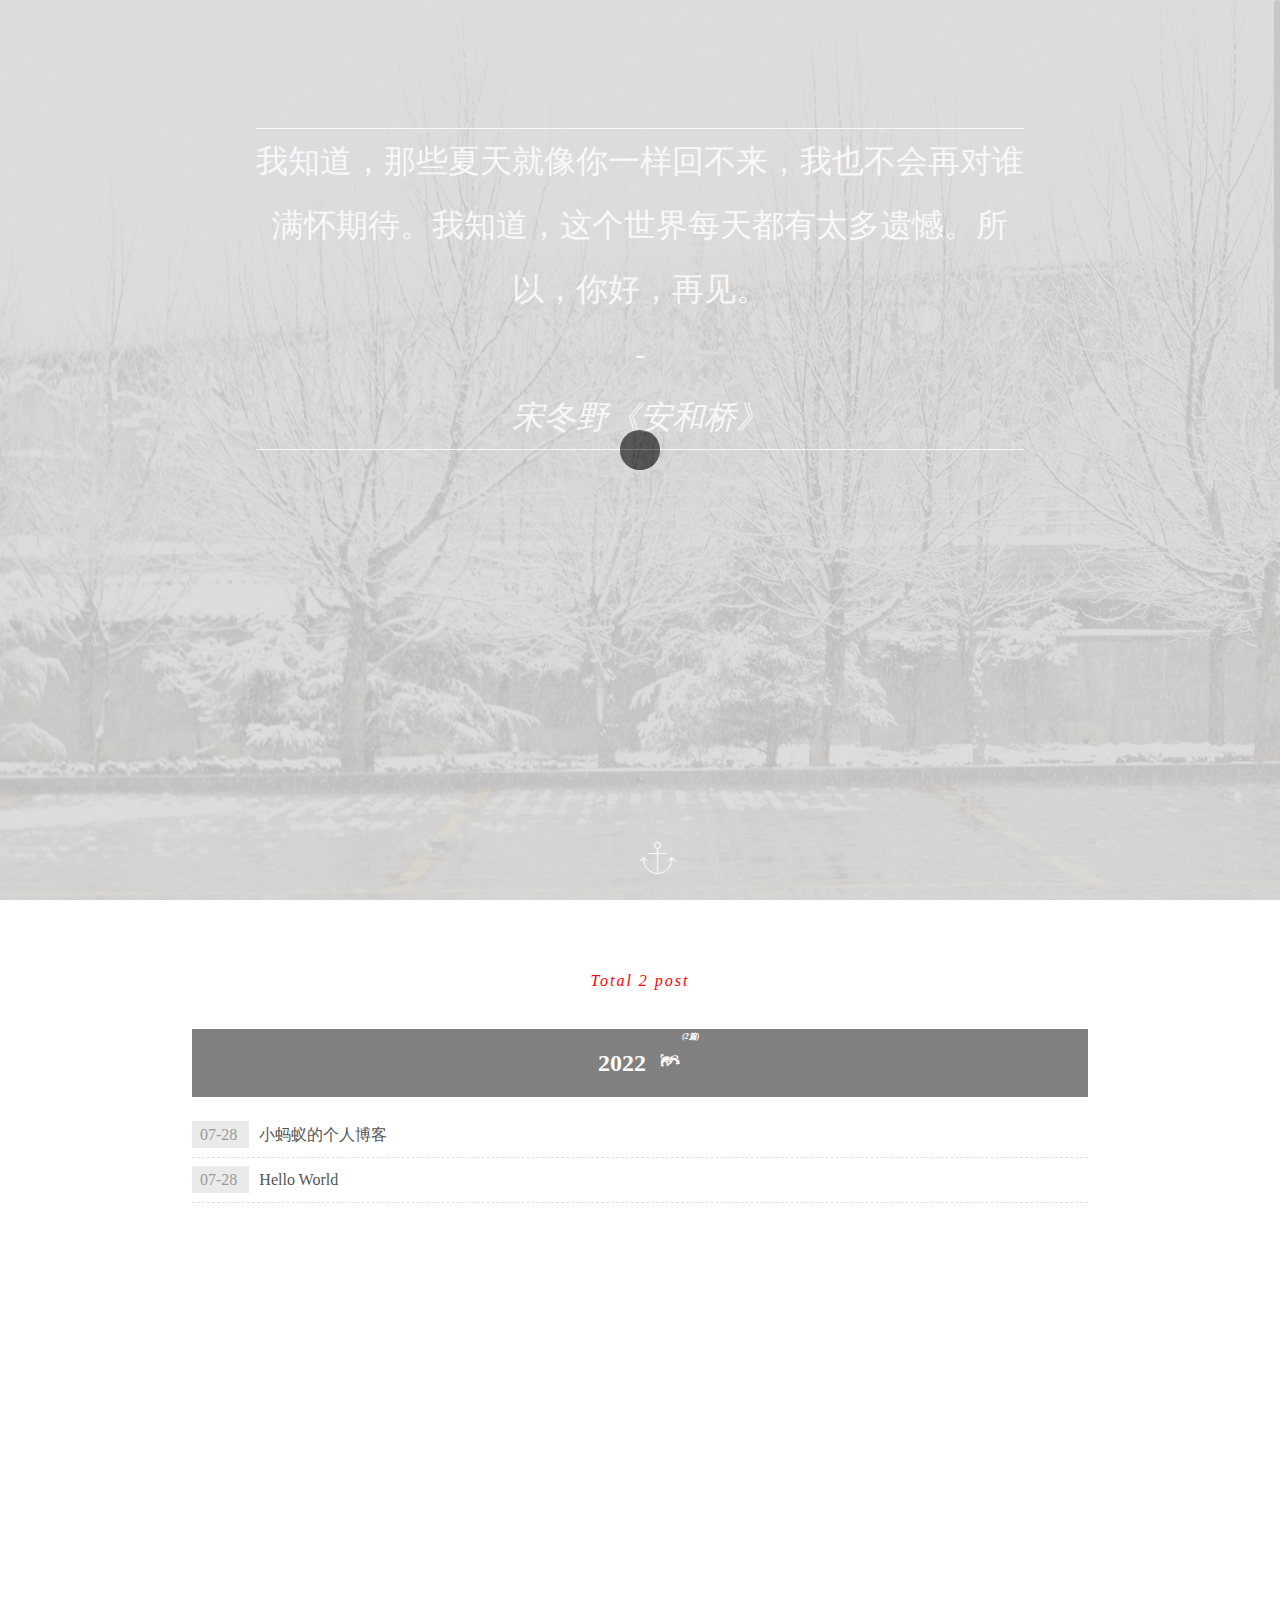
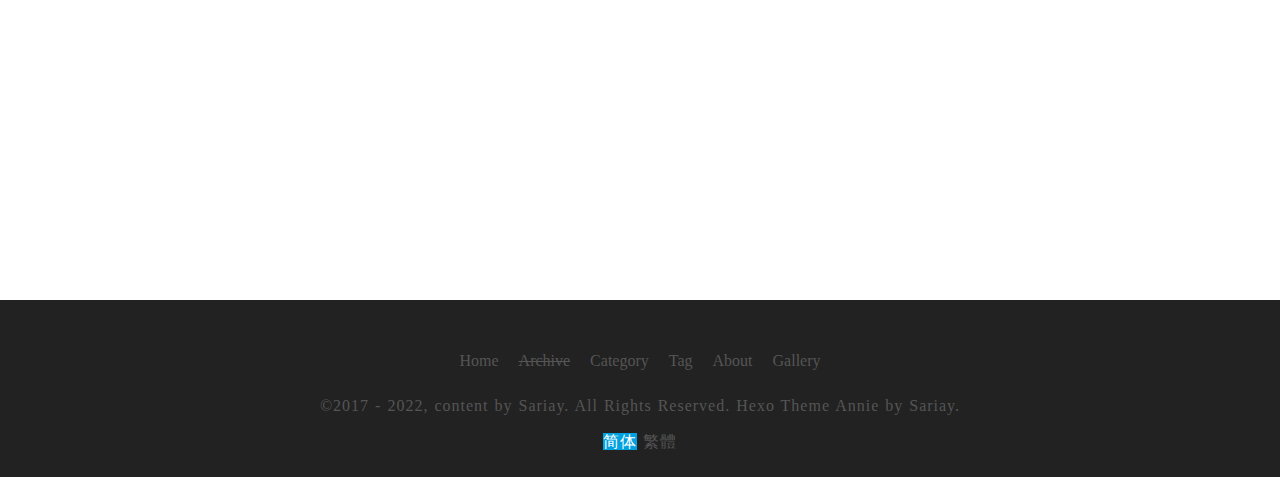
==== commit b607d862: "Site updated: 2022-07-29 11:26:36" ====
--- a/archives/index.html
+++ b/archives/index.html
@@ -228,7 +228,7 @@
 -->
 
 	
-	Total 3 post
+	Total 2 post
 	
 
 		</i>
@@ -255,18 +255,6 @@
                 </li>
             
                 <li>
-                    <a href="/2022/07/28/ant/">
-            			<em year="2022">
-                            07-28
-                        </em>
-        			    <span itemprop="name">
-                            ant
-                        </span>
-        			    
-                    </a>
-                </li>
-            
-                <li>
                     <a href="/2022/07/28/hello-world/">
             			<em year="2022">
                             07-28
@@ -309,24 +297,6 @@
                         </em>
                         <span itemprop="name">
                             小蚂蚁的个人博客
-                        </span>
-                               
-                    </a>
-                </li>
-            </ul>
-        
-            
-
-            
-
-            <ul>
-                <li>
-                    <a href="/2022/07/28/ant/">
-                        <em>
-                            07-28
-                        </em>
-                        <span itemprop="name">
-                            ant
                         </span>
                                
                     </a>
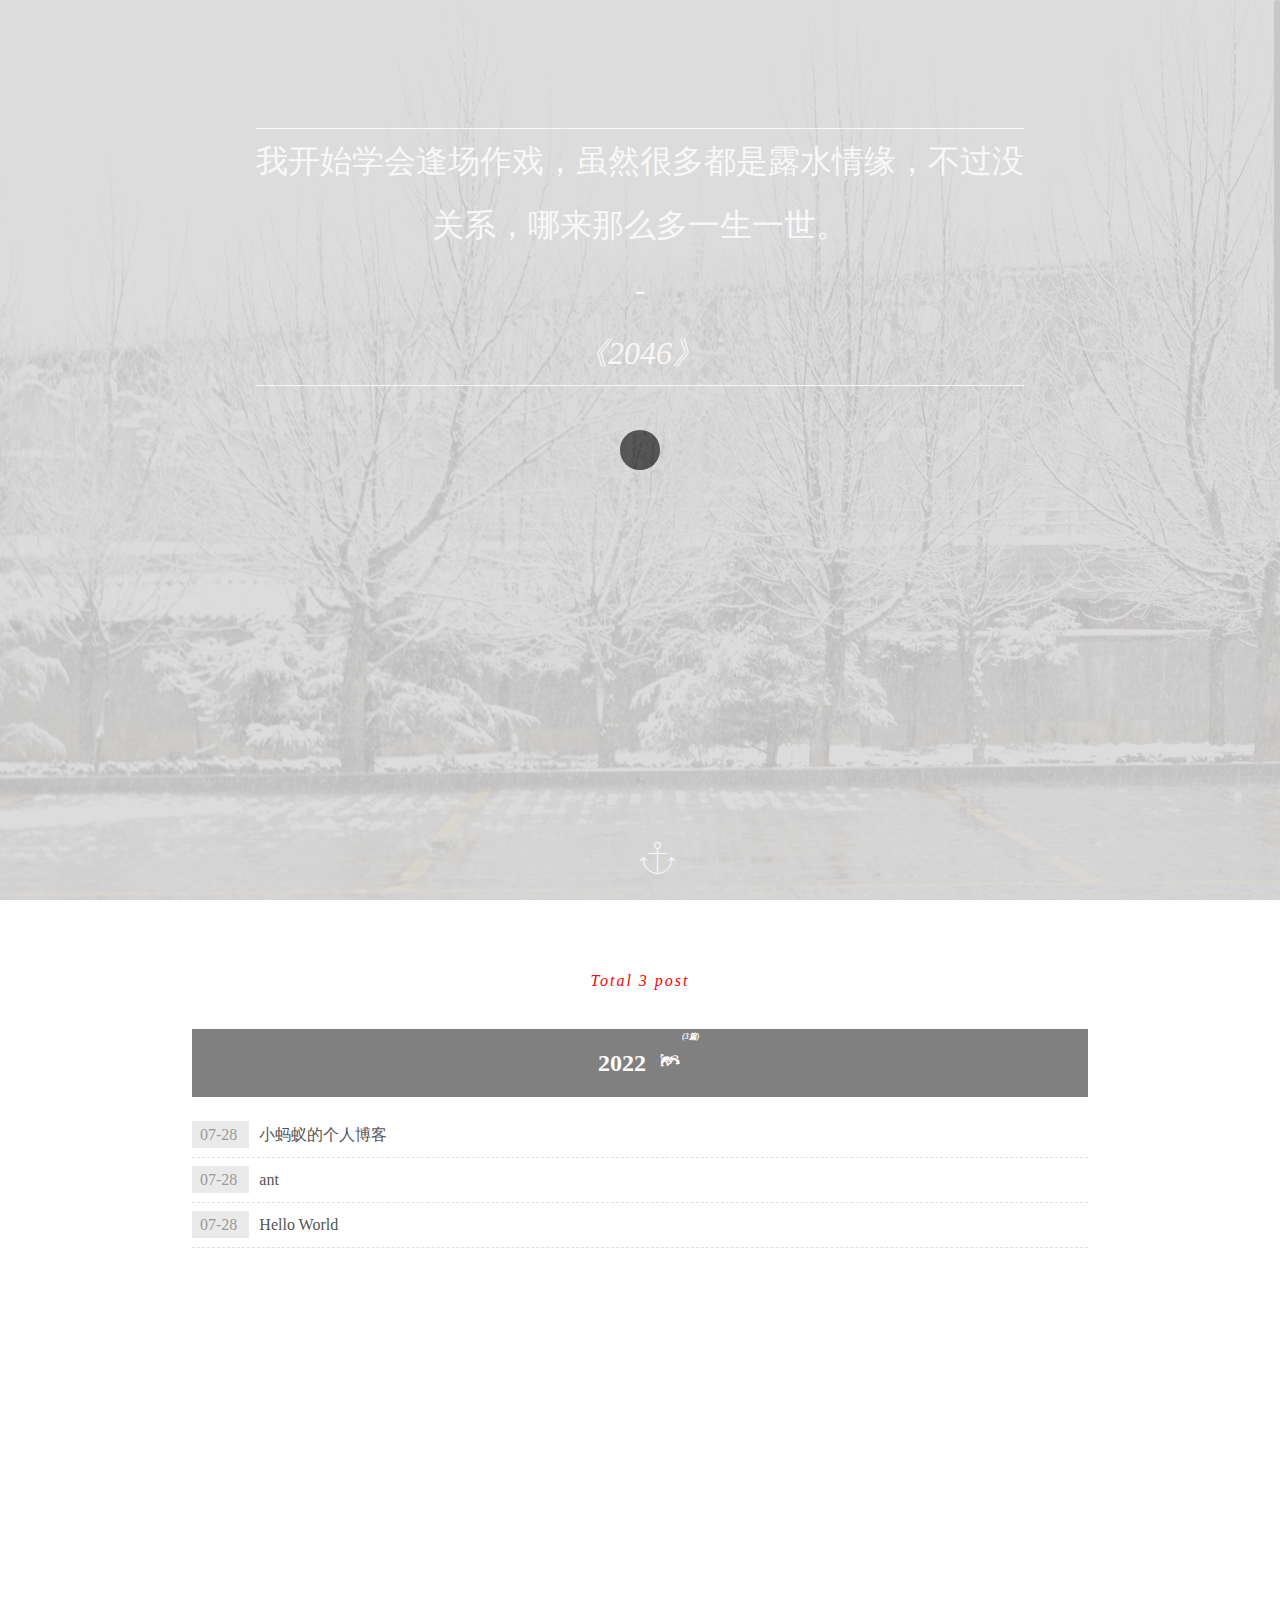
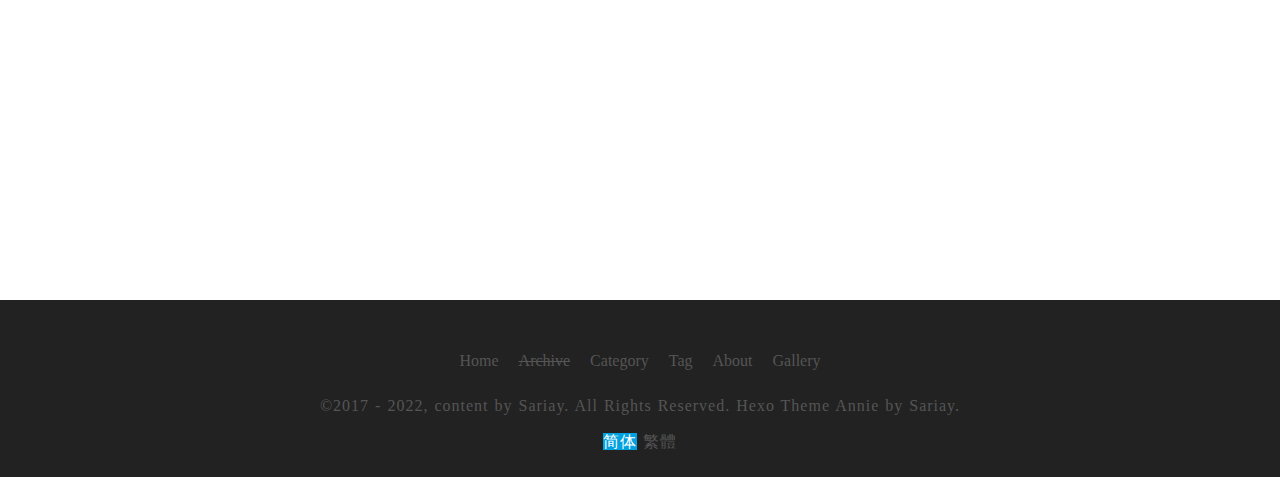
==== commit a672ba68: "Site updated: 2022-07-29 11:28:51" ====
--- a/archives/index.html
+++ b/archives/index.html
@@ -228,7 +228,7 @@
 -->
 
 	
-	Total 2 post
+	Total 3 post
 	
 
 		</i>
@@ -255,6 +255,18 @@
                 </li>
             
                 <li>
+                    <a href="/2022/07/28/ant/">
+            			<em year="2022">
+                            07-28
+                        </em>
+        			    <span itemprop="name">
+                            ant
+                        </span>
+        			    
+                    </a>
+                </li>
+            
+                <li>
                     <a href="/2022/07/28/hello-world/">
             			<em year="2022">
                             07-28
@@ -297,6 +309,24 @@
                         </em>
                         <span itemprop="name">
                             小蚂蚁的个人博客
+                        </span>
+                               
+                    </a>
+                </li>
+            </ul>
+        
+            
+
+            
+
+            <ul>
+                <li>
+                    <a href="/2022/07/28/ant/">
+                        <em>
+                            07-28
+                        </em>
+                        <span itemprop="name">
+                            ant
                         </span>
                                
                     </a>
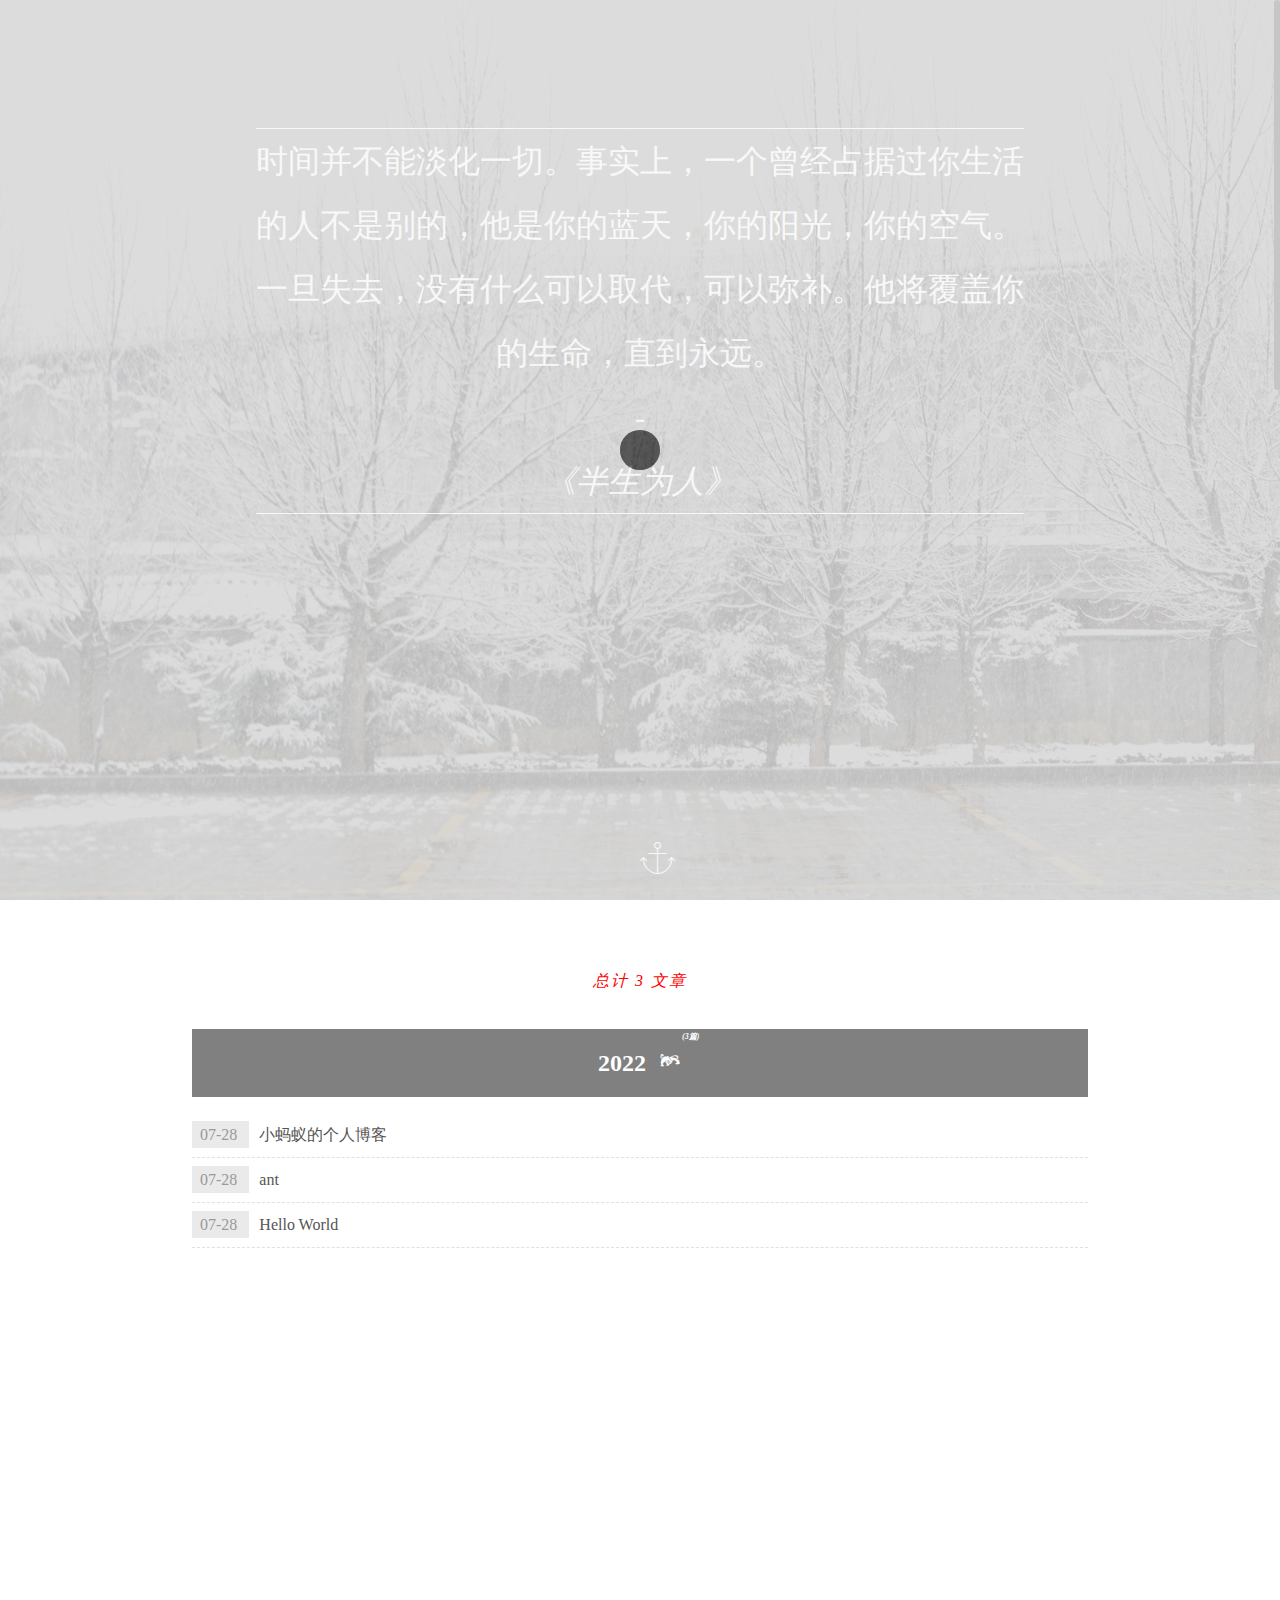
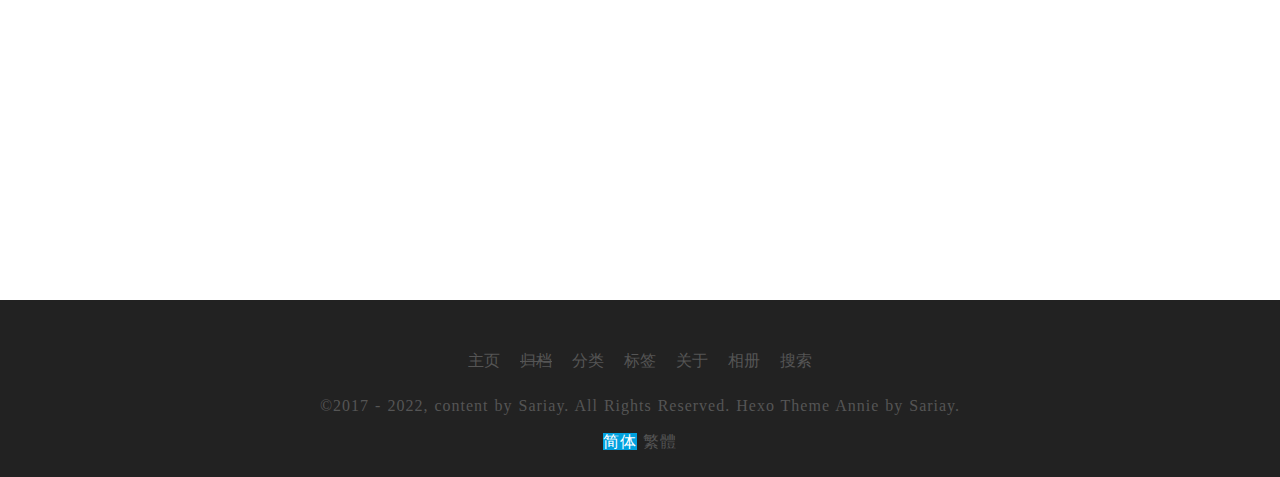
==== commit 164125da: "Site updated: 2022-07-29 14:56:14" ====
--- a/archives/index.html
+++ b/archives/index.html
@@ -13,10 +13,10 @@
 	<meta name="viewport" content="width=device-width, initial-scale=1, maximum-scale=1.0, user-scalable=no">
   <title>
     
-      Archive | 小蚂蚁的个人博客
+      文章归档 | littleAnt-Blog
     
   </title>
-  <meta name="author" content="John Doe">
+  <meta name="author" content="Yeshu">
   <meta name="keywords" content="" />
   <meta name="description" content="" />
 	<!-- favicon -->
@@ -72,7 +72,7 @@
 		<div class="h-body">	
 			
 				<div class="motto text-shadow-pop-left">
-					<p class="content" id="motto-content">Fetching...</p>
+					<p class="content" id="motto-content">获取中...</p>
 					<p>-<p>
 					<p class="author" id="motto-author">Just a minute...</p>
 				</div>
@@ -95,12 +95,12 @@
 	<!-- Progress percent -->
 	<div id="progress-percentage"><span>0.0%</span></div>
 
-	<div class="toc-switch"><span class="switch-button">Catalog</span></div>
+	<div class="toc-switch"><span class="switch-button">目录</span></div>
 
 	<!-- Page title -->
 	<p>
 		
-			Archive
+			文章归档
 		
 	</p>
 
@@ -124,36 +124,40 @@
 		<ul id="global-nav">
 	
 		<li class="menu-home">
-			<a href="/" class="menu-item-home" target="_blank">Home</a>
+			<a href="/" class="menu-item-home" target="_blank">主页</a>
 		</li>
 		
 	
 		<li class="menu-archive">
-			<a href="/archives" class="menu-item-archive" target="_blank">Archive</a>
+			<a href="/archives" class="menu-item-archive" target="_blank">归档</a>
 		</li>
 		
 	
 		<li class="menu-categories">
-			<a href="/categories" class="menu-item-categories" target="_blank">Category</a>
+			<a href="/categories" class="menu-item-categories" target="_blank">分类</a>
 		</li>
 		
 	
 		<li class="menu-tags">
-			<a href="/tags" class="menu-item-tags" target="_blank">Tag</a>
+			<a href="/tags" class="menu-item-tags" target="_blank">标签</a>
 		</li>
 		
 	
 		<li class="menu-about">
-			<a href="/about" class="menu-item-about" target="_blank">About</a>
+			<a href="/about" class="menu-item-about" target="_blank">关于</a>
 		</li>
 		
 	
 		<li class="menu-gallery">
-			<a href="/gallery" class="menu-item-gallery" target="_blank">Gallery</a>
-		</li>
-		
-	
-
+			<a href="/gallery" class="menu-item-gallery" target="_blank">相册</a>
+		</li>
+		
+	
+
+	
+		<li class="menu-search">
+			<a href="javascript:;" class="popup-trigger">搜索</a>
+		</li>
 	
 </ul>
 	</div>
@@ -228,7 +232,7 @@
 -->
 
 	
-	Total 3 post
+	总计 3 文章
 	
 
 		</i>
@@ -363,36 +367,40 @@
 		<ul id="global-nav">
 	
 		<li class="menu-home">
-			<a href="/" class="menu-item-home" target="_blank">Home</a>
+			<a href="/" class="menu-item-home" target="_blank">主页</a>
 		</li>
 		
 	
 		<li class="menu-archive">
-			<a href="/archives" class="menu-item-archive" target="_blank">Archive</a>
+			<a href="/archives" class="menu-item-archive" target="_blank">归档</a>
 		</li>
 		
 	
 		<li class="menu-categories">
-			<a href="/categories" class="menu-item-categories" target="_blank">Category</a>
+			<a href="/categories" class="menu-item-categories" target="_blank">分类</a>
 		</li>
 		
 	
 		<li class="menu-tags">
-			<a href="/tags" class="menu-item-tags" target="_blank">Tag</a>
+			<a href="/tags" class="menu-item-tags" target="_blank">标签</a>
 		</li>
 		
 	
 		<li class="menu-about">
-			<a href="/about" class="menu-item-about" target="_blank">About</a>
+			<a href="/about" class="menu-item-about" target="_blank">关于</a>
 		</li>
 		
 	
 		<li class="menu-gallery">
-			<a href="/gallery" class="menu-item-gallery" target="_blank">Gallery</a>
-		</li>
-		
-	
-
+			<a href="/gallery" class="menu-item-gallery" target="_blank">相册</a>
+		</li>
+		
+	
+
+	
+		<li class="menu-search">
+			<a href="javascript:;" class="popup-trigger">搜索</a>
+		</li>
 	
 </ul>
 	</div>
@@ -492,6 +500,56 @@
 
   
 
+	<!--
+	时间：2018-10-3
+	描述：
+		插件名称：hexo-generator-search-zip
+		插件来源: https://github.com/SuperKieran/hexo-generator-search-zip
+		代码参考：https://github.com/SuperKieran/TKL/blob/master/layout/_partial/search.ejs(Include: js & css)	
+-->
+<div class="popup search-popup local-search-popup scrollbar" >
+	<div class="local-search-container">
+		<span class="popup-btn-close">
+      		ESC
+   		</span>
+		<div class="local-search-header">
+			<div class="input-prompt">				
+			</div>
+			<input autocomplete="off" placeholder="Search..." type="text" id="local-search-input">
+		</div>
+		<div class="local-search-body">
+			<div id="local-search-output"></div>
+		</div>
+		<div class="local-search-footer">
+			<div class="topN-post">				
+				
+								
+			</div>
+		</div>
+	</div>
+</div>
+
+
+<script src="/plugin/search/ziploader.js"></script>
+<script src="/js/search.js"></script>
+
+
+<script type="text/javascript">
+	var search_path = 'search.json',
+		zip_Path = '/search.zip',
+		version_Path = '/searchVersion.txt',
+		input_Trigger = 'auto',
+		top_N = '2';
+
+	themeLocalSearch({
+		search_path, 
+		zip_Path, 
+		version_Path, 
+		input_Trigger, 
+		top_N
+	});
+</script>
+
 
 
 <script src="/plugin/chinese/chinese.js"></script>
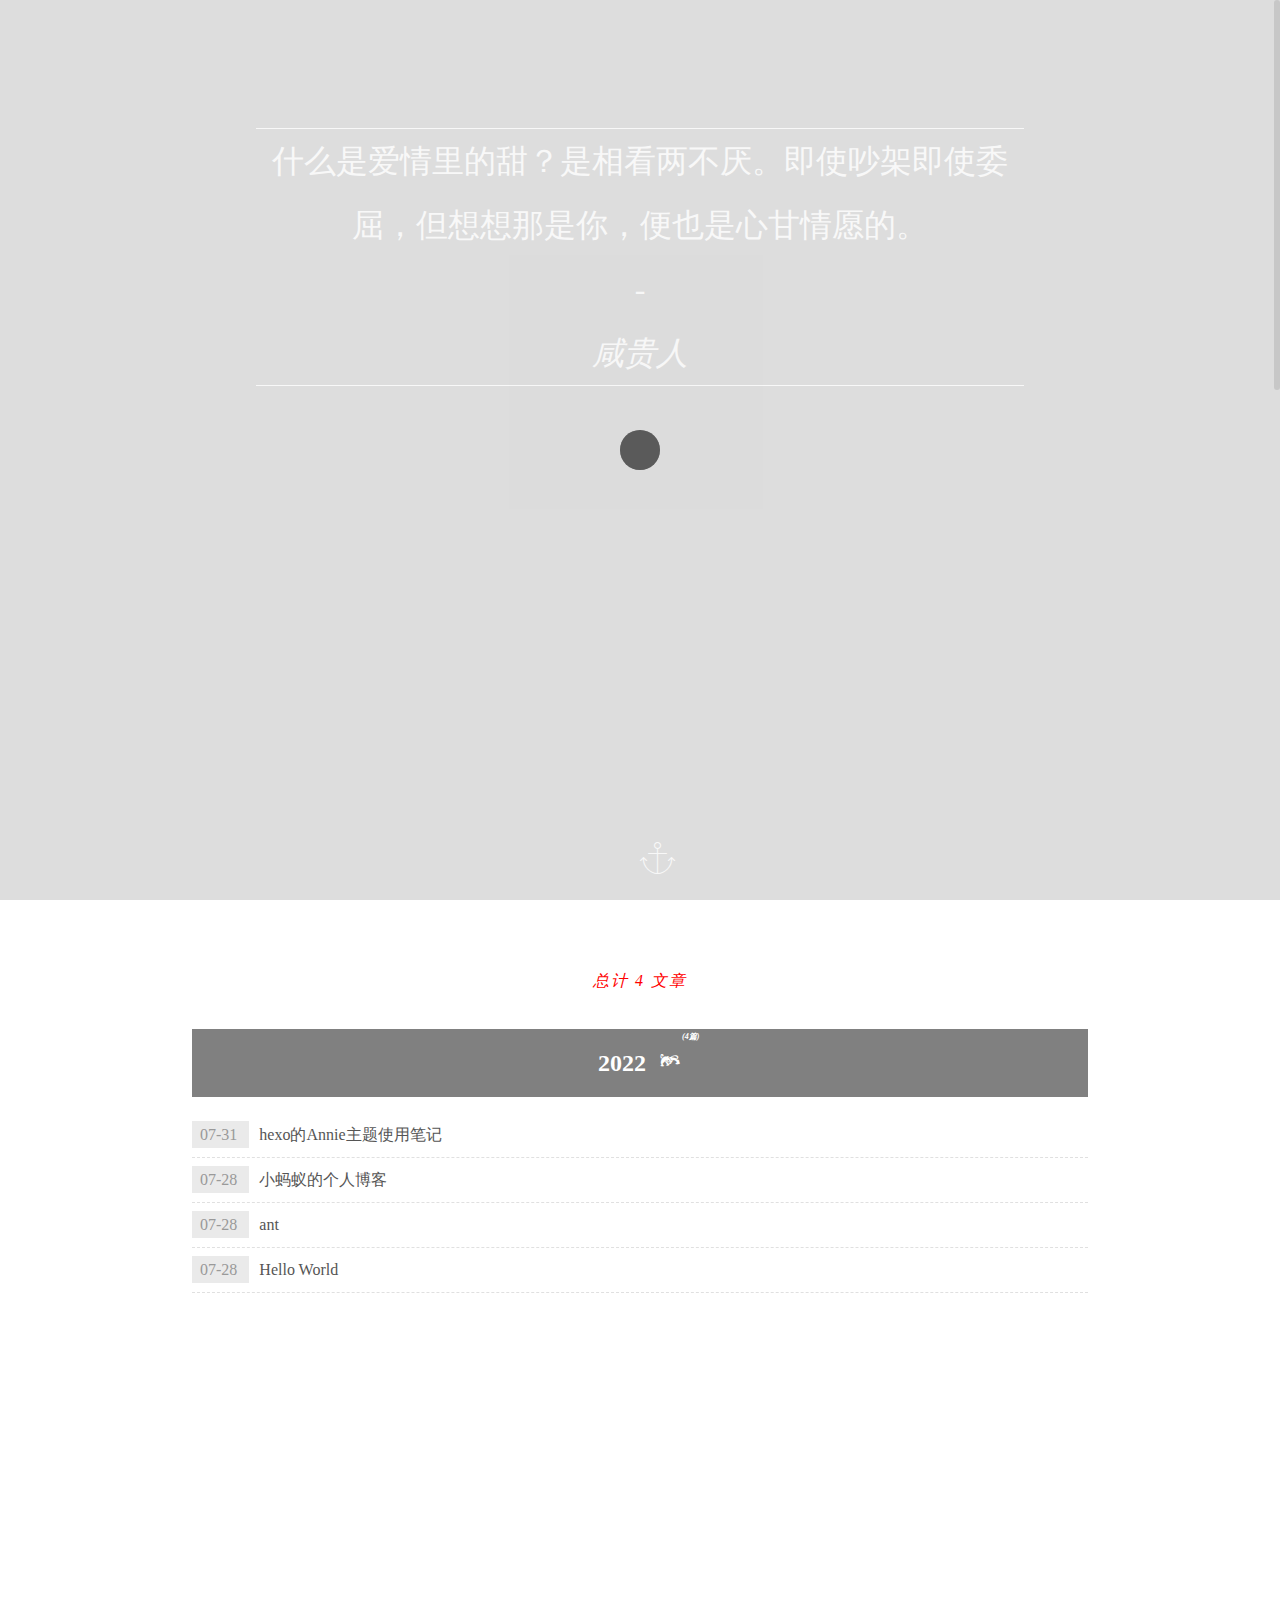
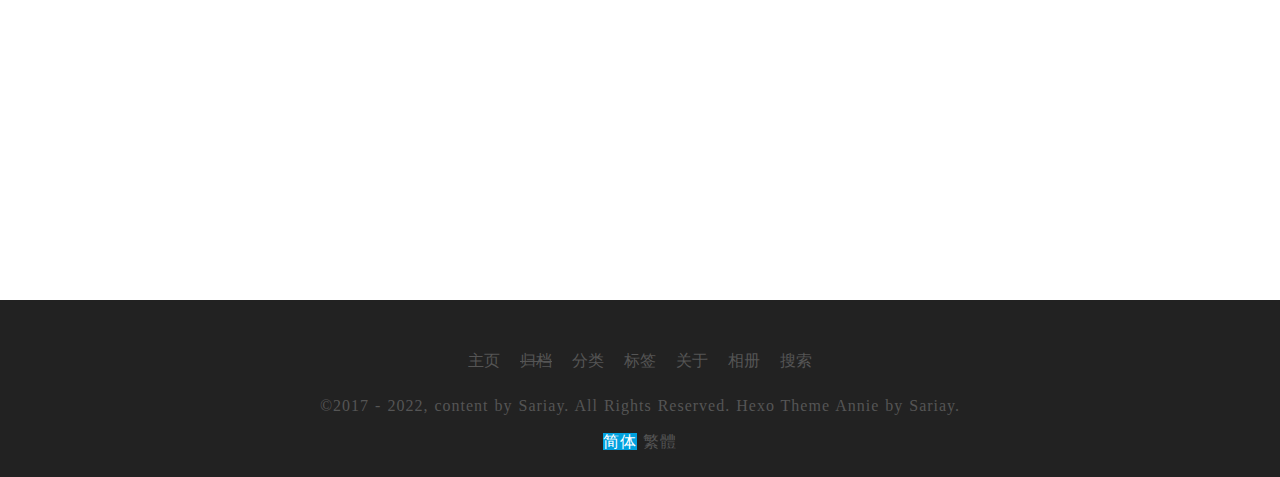
==== commit 1e4cceb7: "Site updated: 2022-07-31 16:34:16" ====
--- a/archives/index.html
+++ b/archives/index.html
@@ -18,9 +18,9 @@
   </title>
   <meta name="author" content="Yeshu">
   <meta name="keywords" content="" />
-  <meta name="description" content="" />
+  <meta name="description" content="littleAnt-Blog" />
 	<!-- favicon -->
-  <link rel="shortcut icon" href="/img/favicon.ico">
+  <link rel="shortcut icon" href="/img/LA.png">
 
   <!-- css -->
   
@@ -35,7 +35,7 @@
 <script>
     const CONFIG_BGIMAGE = {
       mode: 'normal',
-      normalSrc: '/img/header-bg.jpg',
+      normalSrc: '/img/spider.png',
       randomYouMax: 110,
       randomYouSrc: 'https://sariay.github.io/Random-img/',
 	  randomOtherSrc: 'https://api.berryapi.net/?service=App.Bing.Images&day=-0',
@@ -115,7 +115,7 @@
 <nav class="nav-container" id="cd-nav">
 	<div class="nav-header">
 		<span class="logo"> 
-			<img src="/img/logo.png">
+			<img src="/img/LittleAnt.png">
 		</span>
 		<a href="javascript:;" class="nav-close"></a>
 	</div>
@@ -232,7 +232,7 @@
 -->
 
 	
-	总计 3 文章
+	总计 4 文章
 	
 
 		</i>
@@ -245,6 +245,18 @@
         
         
         <ul>
+            
+                <li>
+                    <a href="/2022/07/31/%E5%AD%A6%E4%B9%A0%E4%BD%BF%E7%94%A8Annie%E4%B8%BB%E9%A2%98/">
+            			<em year="2022">
+                            07-31
+                        </em>
+        			    <span itemprop="name">
+                            hexo的Annie主题使用笔记
+                        </span>
+        			    
+                    </a>
+                </li>
             
                 <li>
                     <a href="/2022/07/28/littleant/">
@@ -303,6 +315,24 @@
                         2022 - 07
                     </a>
                 </h3>
+            
+
+            <ul>
+                <li>
+                    <a href="/2022/07/31/%E5%AD%A6%E4%B9%A0%E4%BD%BF%E7%94%A8Annie%E4%B8%BB%E9%A2%98/">
+                        <em>
+                            07-31
+                        </em>
+                        <span itemprop="name">
+                            hexo的Annie主题使用笔记
+                        </span>
+                               
+                    </a>
+                </li>
+            </ul>
+        
+            
+
             
 
             <ul>
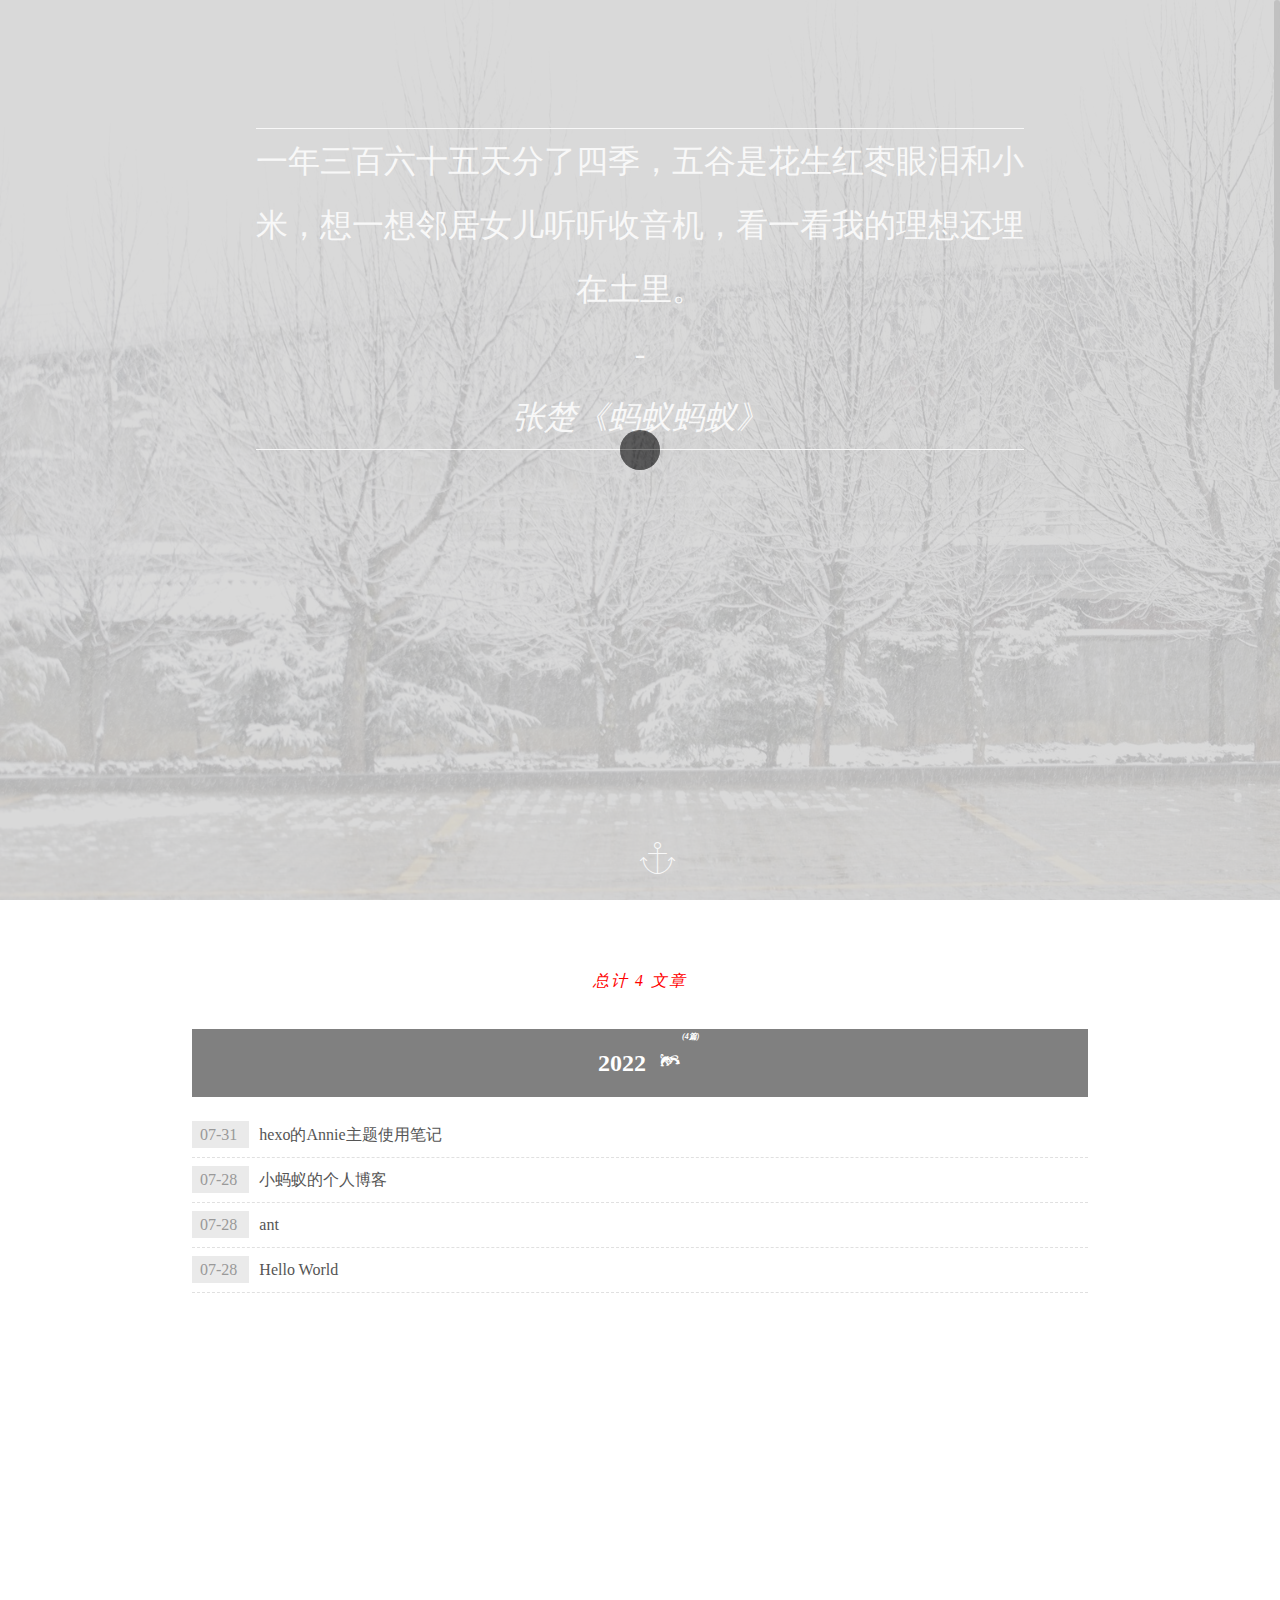
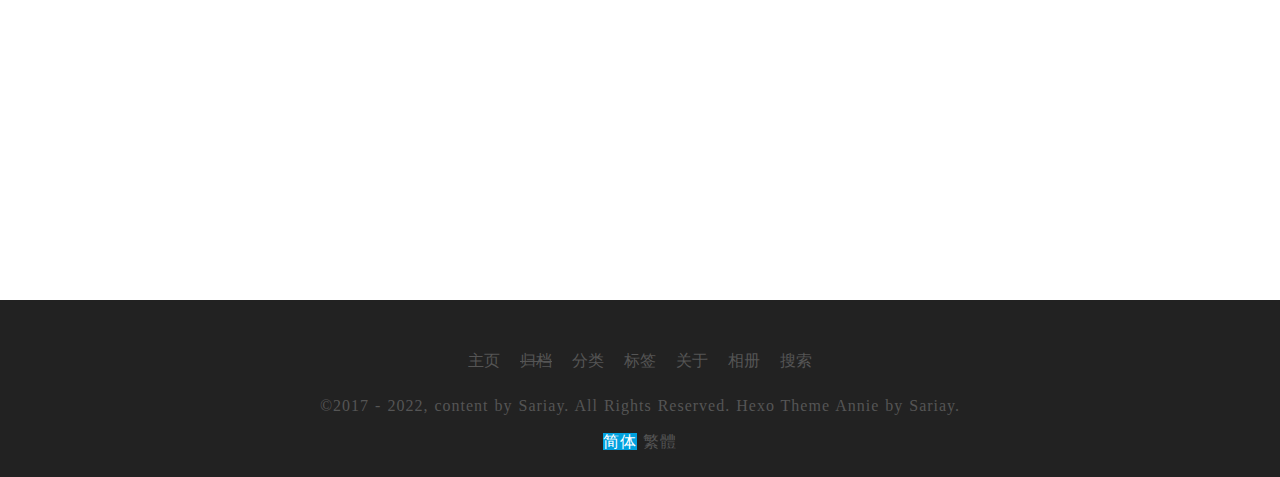
==== commit c77c478c: "Site updated: 2022-07-31 16:38:33" ====
--- a/archives/index.html
+++ b/archives/index.html
@@ -20,7 +20,7 @@
   <meta name="keywords" content="" />
   <meta name="description" content="littleAnt-Blog" />
 	<!-- favicon -->
-  <link rel="shortcut icon" href="/img/LA.png">
+  <link rel="shortcut icon" href="/img/favicon.ico">
 
   <!-- css -->
   
@@ -35,7 +35,7 @@
 <script>
     const CONFIG_BGIMAGE = {
       mode: 'normal',
-      normalSrc: '/img/spider.png',
+      normalSrc: '/img/header-bg.jpg',
       randomYouMax: 110,
       randomYouSrc: 'https://sariay.github.io/Random-img/',
 	  randomOtherSrc: 'https://api.berryapi.net/?service=App.Bing.Images&day=-0',
@@ -115,7 +115,7 @@
 <nav class="nav-container" id="cd-nav">
 	<div class="nav-header">
 		<span class="logo"> 
-			<img src="/img/LittleAnt.png">
+			<img src="/img/logo.png">
 		</span>
 		<a href="javascript:;" class="nav-close"></a>
 	</div>
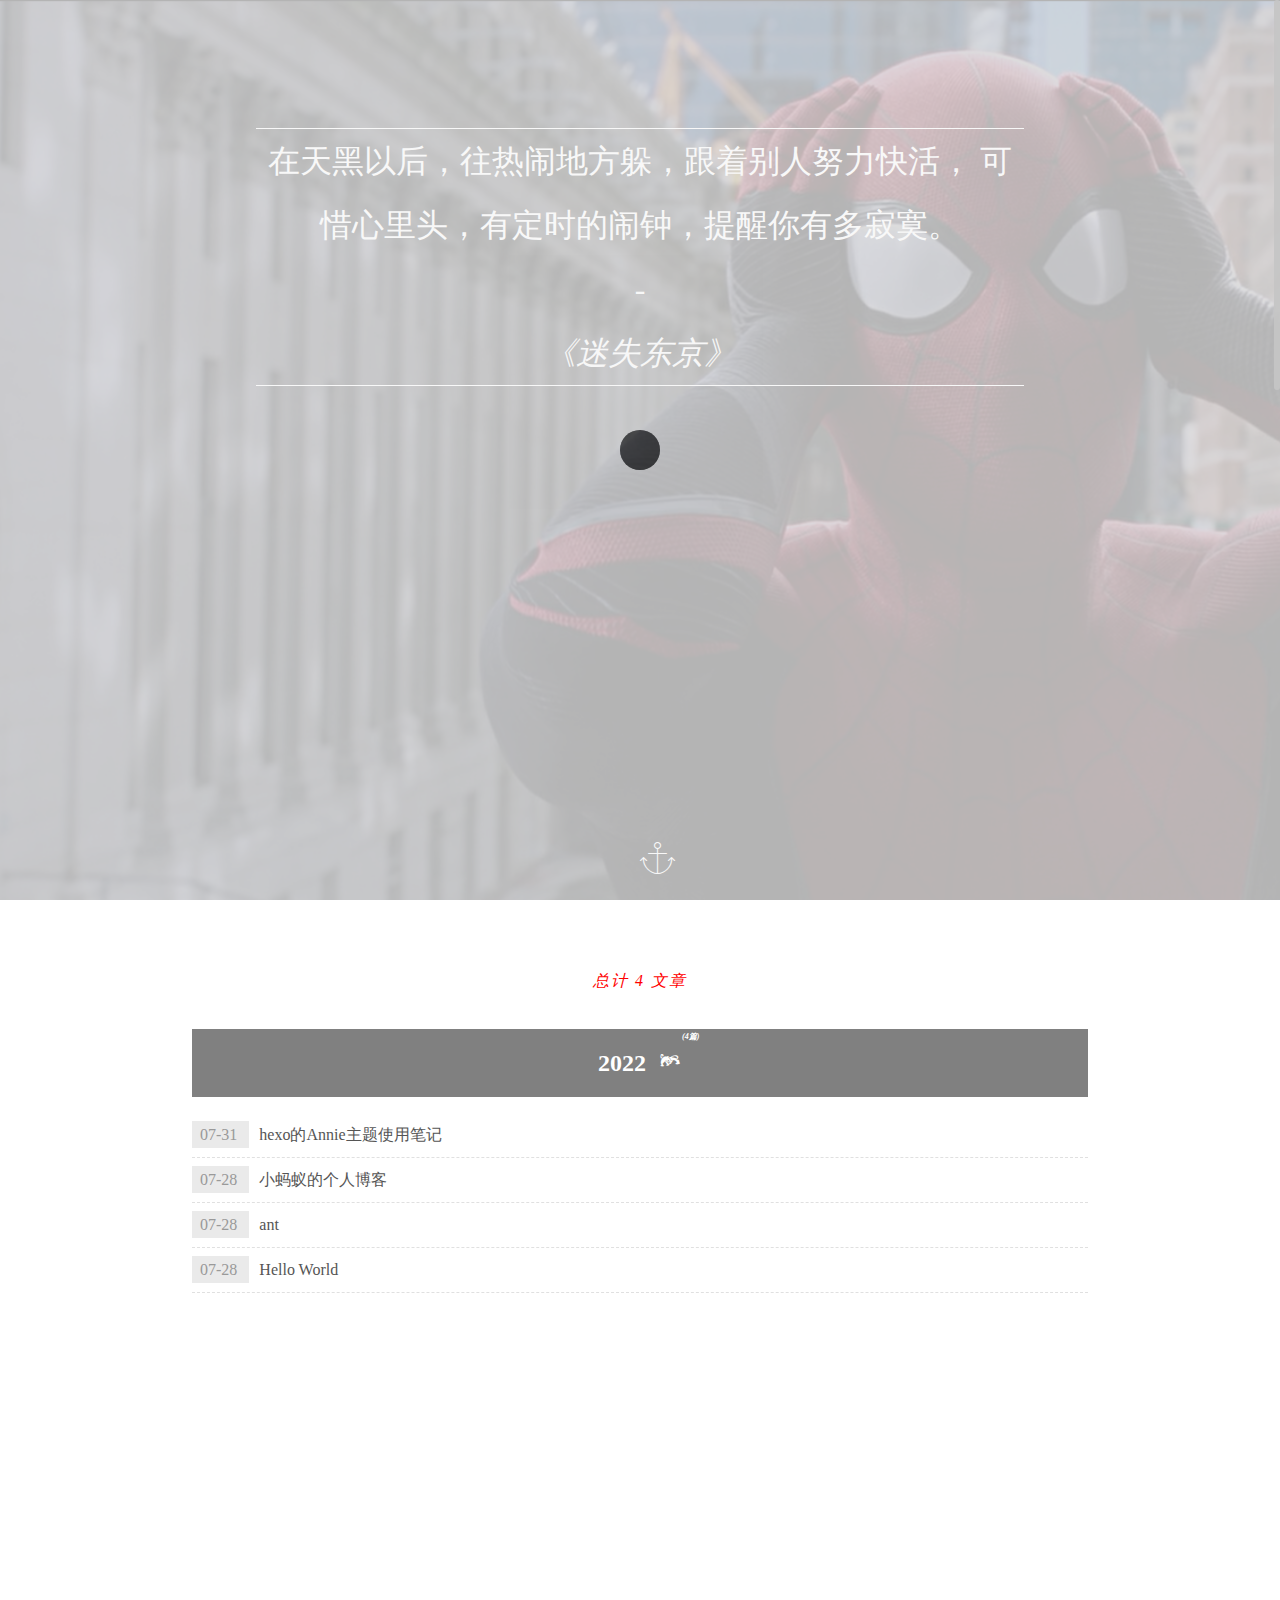
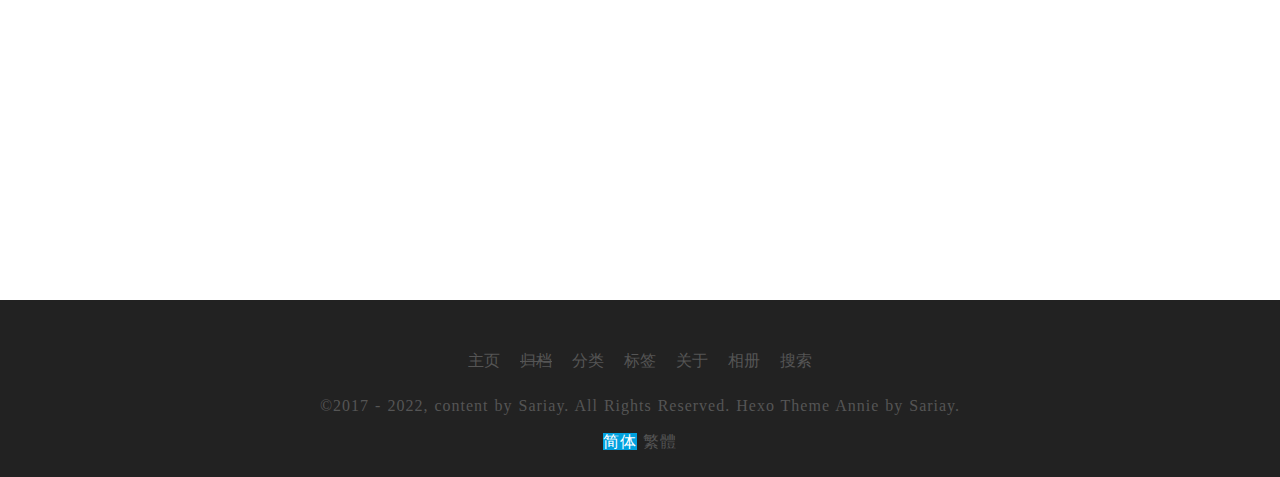
==== commit c80b69cc: "Site updated: 2022-07-31 16:43:17" ====
--- a/archives/index.html
+++ b/archives/index.html
@@ -35,7 +35,7 @@
 <script>
     const CONFIG_BGIMAGE = {
       mode: 'normal',
-      normalSrc: '/img/header-bg.jpg',
+      normalSrc: '/img/spider.png',
       randomYouMax: 110,
       randomYouSrc: 'https://sariay.github.io/Random-img/',
 	  randomOtherSrc: 'https://api.berryapi.net/?service=App.Bing.Images&day=-0',
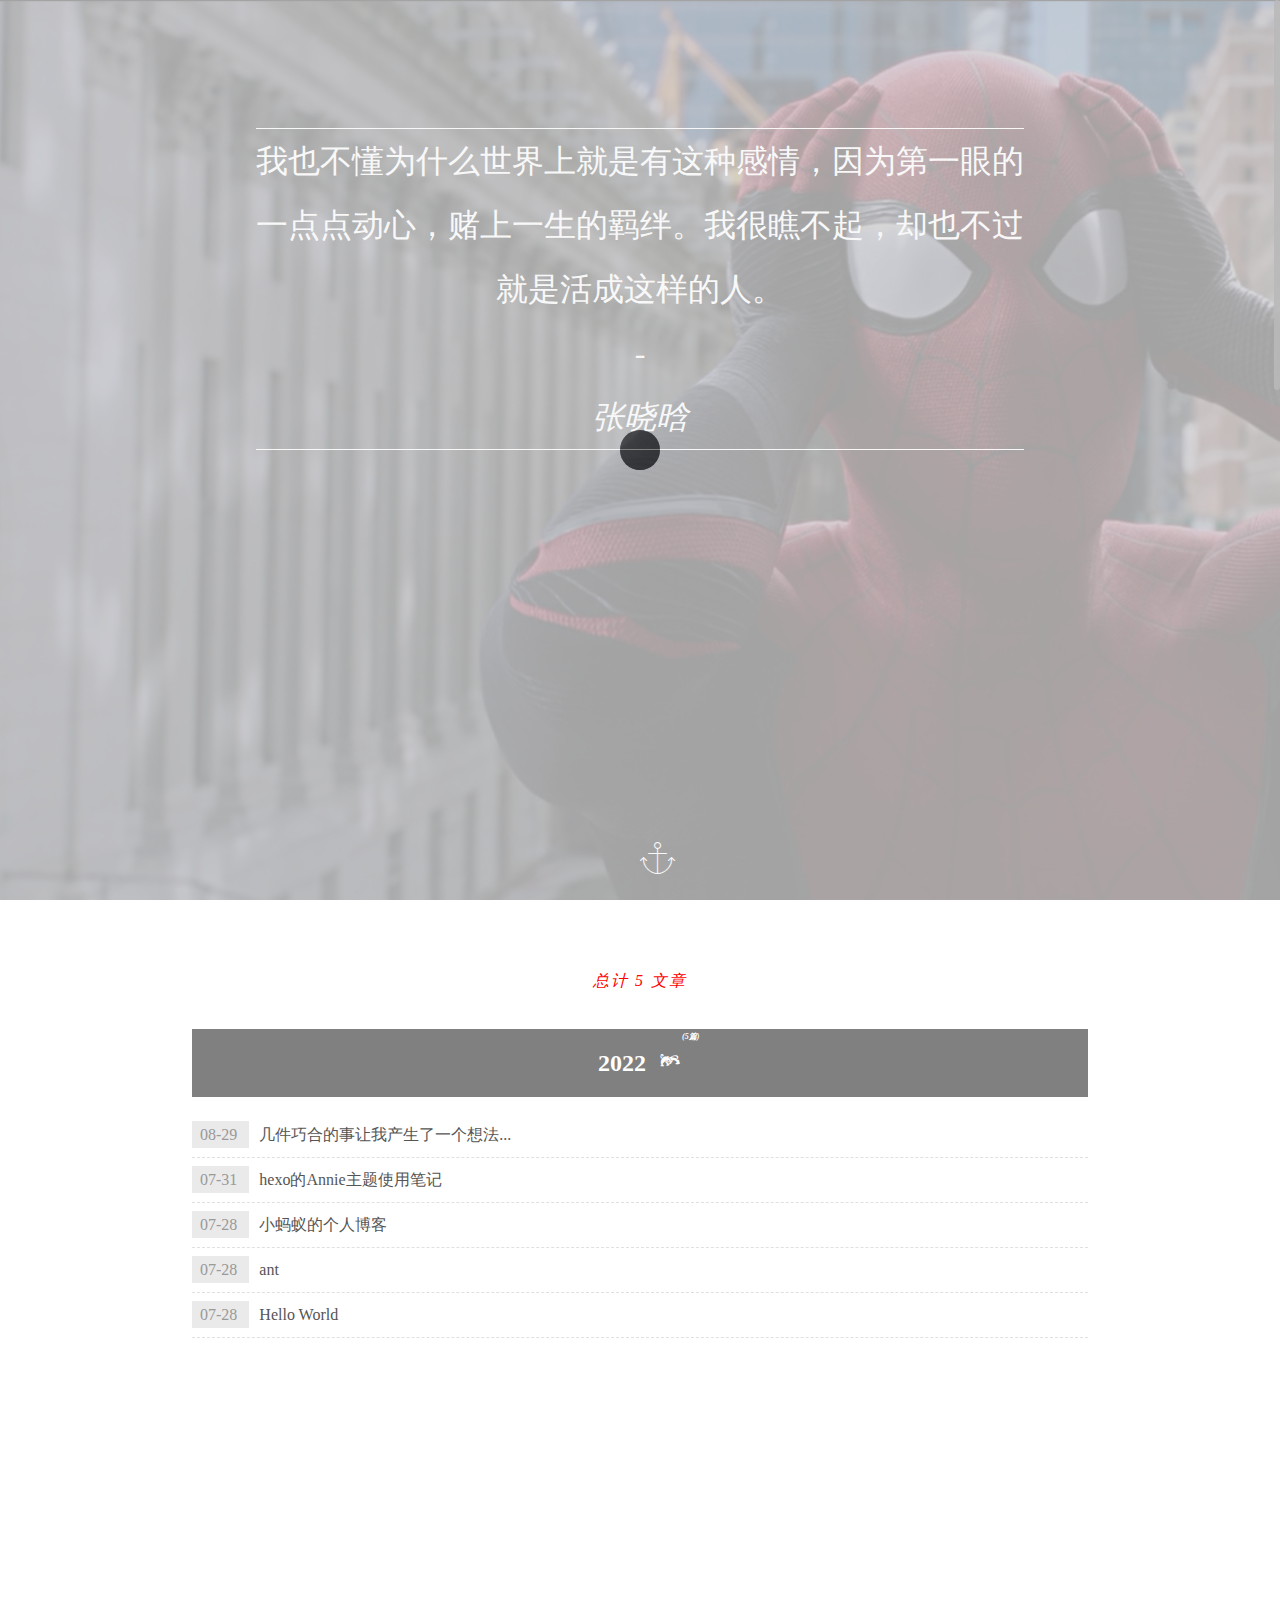
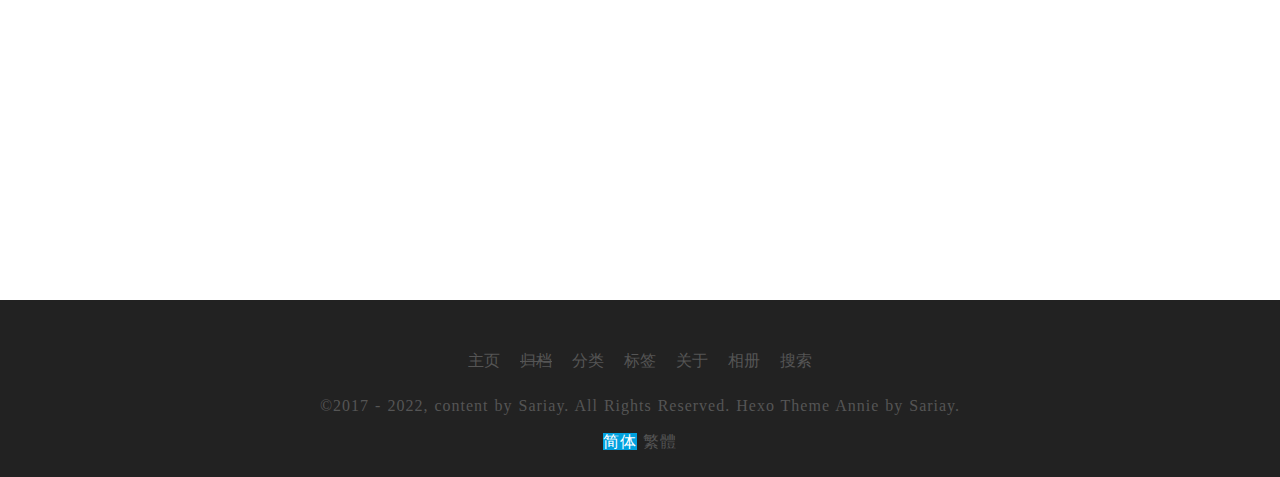
==== commit 2255219c: "Site updated: 2022-08-29 15:57:10" ====
--- a/archives/index.html
+++ b/archives/index.html
@@ -13,12 +13,12 @@
 	<meta name="viewport" content="width=device-width, initial-scale=1, maximum-scale=1.0, user-scalable=no">
   <title>
     
-      文章归档 | littleAnt-Blog
+      文章归档 | xiaoma
     
   </title>
   <meta name="author" content="Yeshu">
   <meta name="keywords" content="" />
-  <meta name="description" content="littleAnt-Blog" />
+  <meta name="description" content="xiaoma" />
 	<!-- favicon -->
   <link rel="shortcut icon" href="/img/favicon.ico">
 
@@ -232,7 +232,7 @@
 -->
 
 	
-	总计 4 文章
+	总计 5 文章
 	
 
 		</i>
@@ -247,6 +247,18 @@
         <ul>
             
                 <li>
+                    <a href="/2022/08/29/%E5%87%A0%E4%BB%B6%E5%B7%A7%E5%90%88%E7%9A%84%E4%BA%8B%E8%AE%A9%E6%88%91%E4%BA%A7%E7%94%9F%E4%BA%86%E4%B8%80%E4%B8%AA%E6%83%B3%E6%B3%95/">
+            			<em year="2022">
+                            08-29
+                        </em>
+        			    <span itemprop="name">
+                            几件巧合的事让我产生了一个想法...
+                        </span>
+        			    
+                    </a>
+                </li>
+            
+                <li>
                     <a href="/2022/07/31/%E5%AD%A6%E4%B9%A0%E4%BD%BF%E7%94%A8Annie%E4%B8%BB%E9%A2%98/">
             			<em year="2022">
                             07-31
@@ -304,6 +316,32 @@
         
 
         
+        
+            
+
+            
+                
+                <h3 class="archive-year">
+                    <!-- <a href="/archives/2022/08"> -->
+                    <a>
+                        2022 - 08
+                    </a>
+                </h3>
+            
+
+            <ul>
+                <li>
+                    <a href="/2022/08/29/%E5%87%A0%E4%BB%B6%E5%B7%A7%E5%90%88%E7%9A%84%E4%BA%8B%E8%AE%A9%E6%88%91%E4%BA%A7%E7%94%9F%E4%BA%86%E4%B8%80%E4%B8%AA%E6%83%B3%E6%B3%95/">
+                        <em>
+                            08-29
+                        </em>
+                        <span itemprop="name">
+                            几件巧合的事让我产生了一个想法...
+                        </span>
+                               
+                    </a>
+                </li>
+            </ul>
         
             
 
